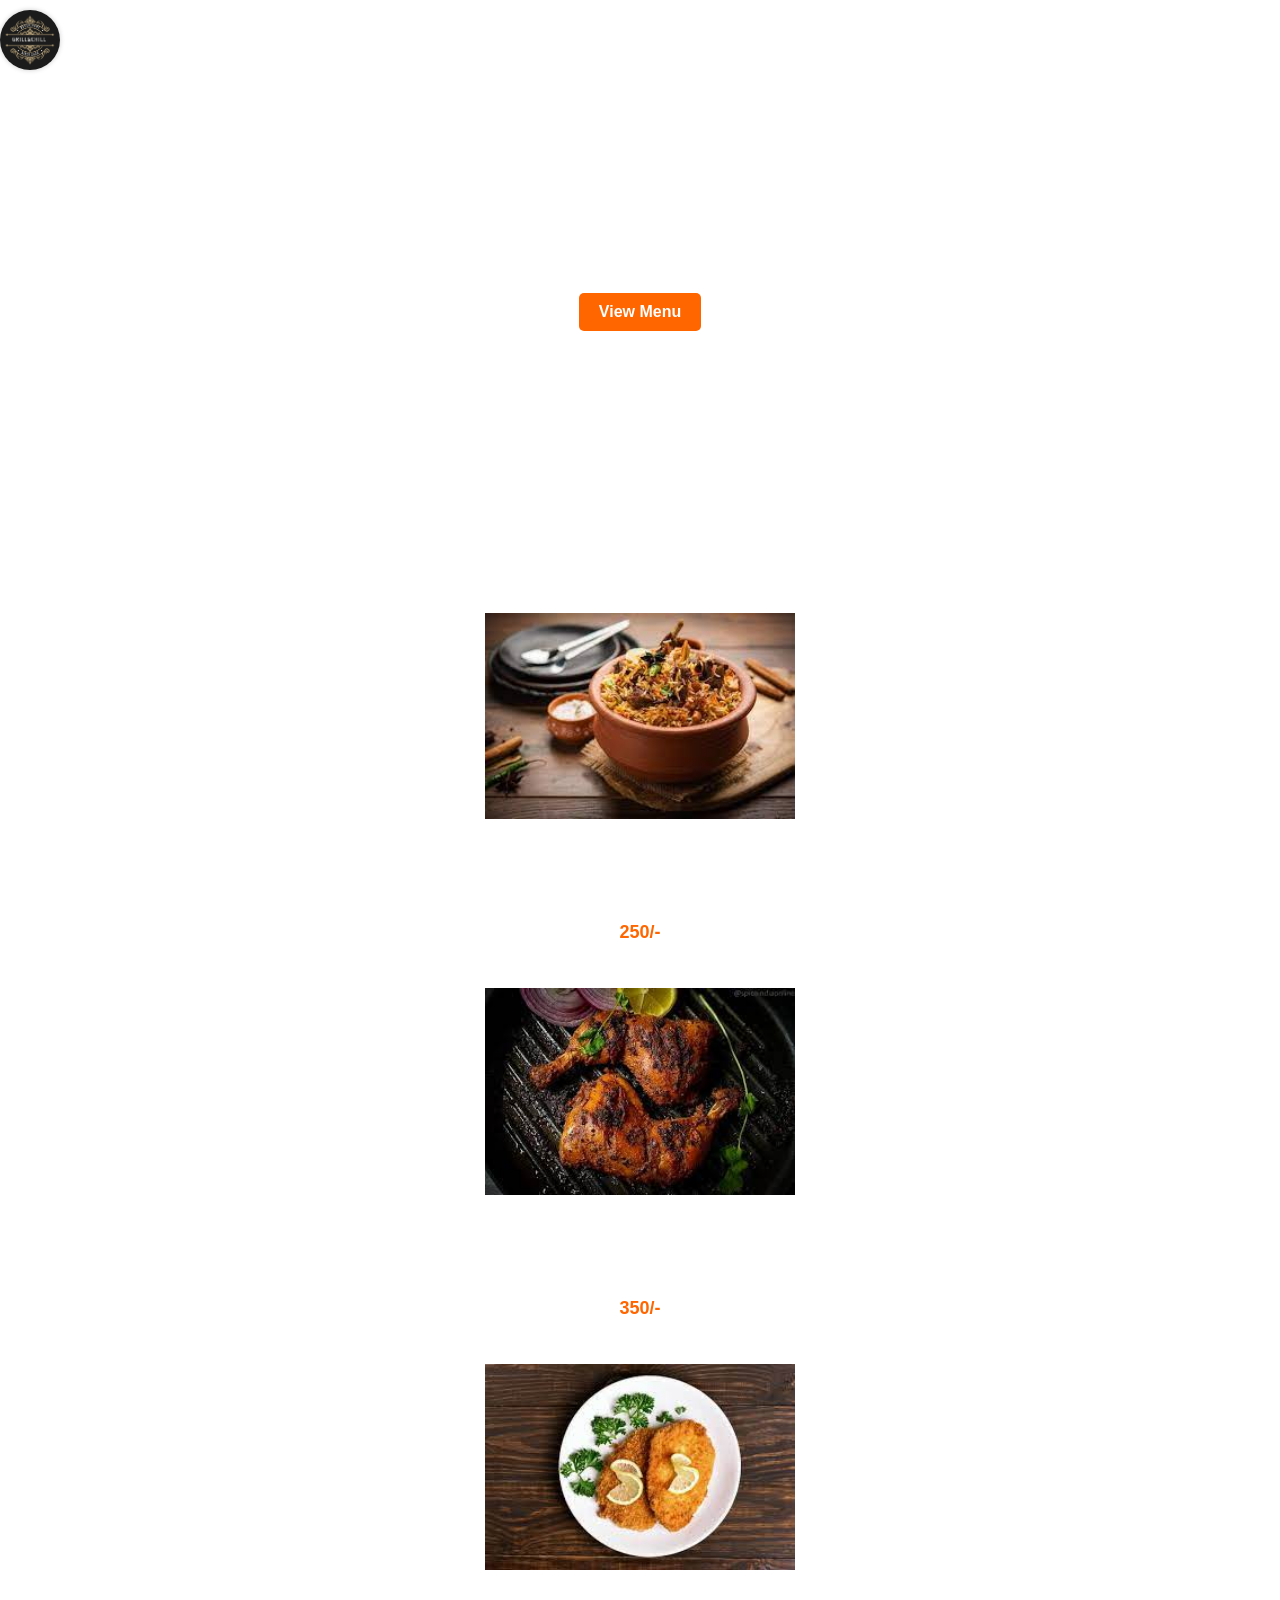
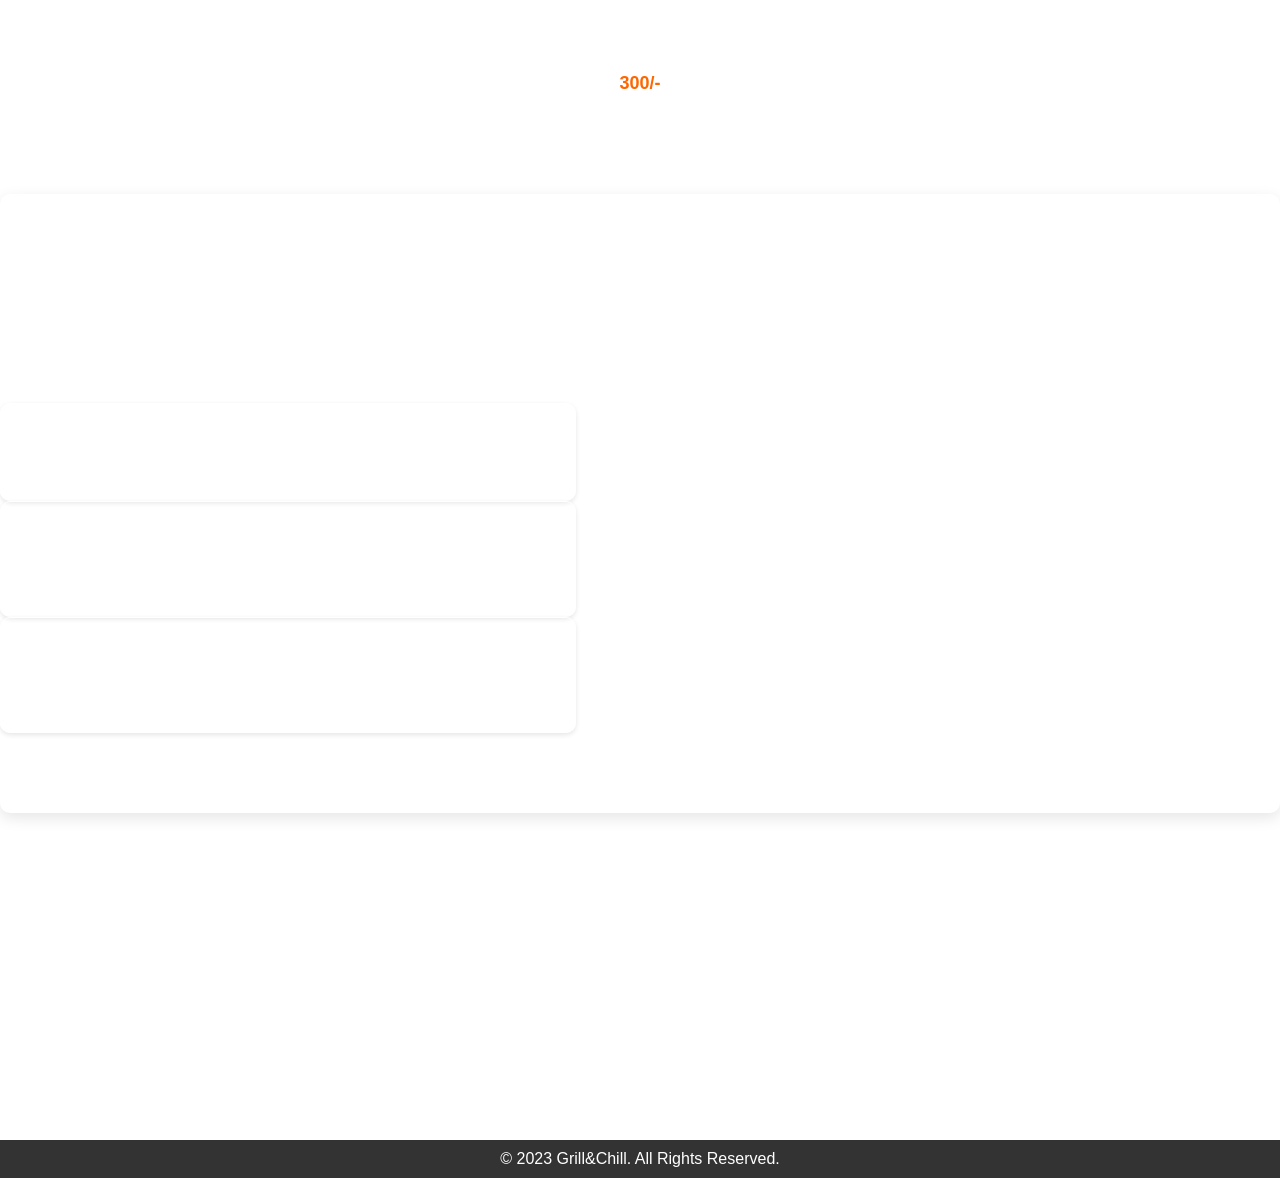
==== index.html @ bea9787e "Add files via upload" ====
<!DOCTYPE html>
<html lang="en">
<head>
    <meta charset="UTF-8">
    <meta name="viewport" content="width=device-width, initial-scale=1.0">
    <title>welcome Grill&Chill</title>
    <link rel="stylesheet" href="style.css">
  
</head>
<body>
    <header>
        <nav>
            <div class="container">
                
                <img src="logo.png" alt="Restaurant Logo"><h1>Grill&Chill</h1>
                <ul>
                    <li><a href="#home">Home</a></li>
                    <li><a href="signup.html">signup</a></li>
                    <li><a href="#about">About Us</a></li>
                    <li><a href="#contact">Contact</a></li>
                </ul>
            </div>
        </nav>
    </header>

    <section id="home" class="hero">
        <div class="headi">
            <h2>Welcome to Grill&Chill</h2>
            <p>Experience the finest culinary delights in town.</p>
            <a href="menu.html" class="cta-button">View Menu</a>
        </div>
    </section>

    <section id="menu" class="menu">
        <div class="container">
            <h2>Our Menu</h2>
            <div class="menu-items">
                <!-- Example menu items -->
                <div class="menu-item">
                    <img src="[data-uri]" alt="Dish 1">
                    <h3>Biriyani</h3>
                    <p><i>Biryani  is a mixed rice dish originating among the Muslims of South Asia. It is made with spices, vegetables, rice, and usually some type of meat (chicken, beef, goat, lamb, prawn, or fish). In some cases without any meat, and sometimes with eggs and potatoes.</i></p>
                    <span>250/-</span>
                </div>
                <div class="menu-item">
                    <img src="[data-uri]" alt="Dish 2">
                    <h3>Grilled Chicken</h3>
                    <p><i>Grilling chicken involves cooking the chicken on a rack over piping hot coals. This creates a lean, flavorful and sometimes slightly smoky tasting piece of poultry. This methods allows the fat to drip rather than pool under the meat.</i></p>
                    <span>350/-</span>
                </div>
                <div class="menu-item">
                    <img src="[data-uri]" alt="Dish 3">
                    <h3> Chicken Cotoletta</h3>
                    <p>in this Italian take on a chicken schnitzel, juicy pieces of crumbed chicken are fried in sunflower oil, which heats to a higher temperature, ensuring a golden brown crust with a hearty crunch. Laced with aromatic rosemary and punchy garlic, this cotoletta di pollo is sure to be a family favourite</p>
                    <span>300/-</span>
                </div>
            </div>
        </div>
    </section>

    <section id="about" class="about">
        <div class="container">
            <h2>About Us</h2>
            <p>Grill&Chill is dedicated to providing exquisite dining experiences to our customers. Lorem ipsum dolor sit amet, consectetur adipiscing elit.</p>
        </div>
        <div class="review">
            <p>"The food here is amazing! I keep coming back for more."</p>
            <p class="review-author">- John Doe</p>
        </div>
        <div class="review">
            <p>"A hidden gem! The service is outstanding, and the dishes are heavenly."</p>
            <p class="review-author">- Jane Smith</p>
        </div>
        <div class="review">
            <p>"I had a wonderful dining experience at Your Restaurant. The flavors were exceptional."</p>
            <p class="review-author">- David Johnson</p>
        </div>
    </section>

    <section id="contact" class="contact">
        <div class="container">
            <h2>Contact Us</h2>
            <p>If you have any questions or want to make a reservation, feel free to get in touch with us.</p>
            <a href="tel:+123456789">Call Us: +91 9851119999</a>
            <a href="mailto:info@grill&chill.com">Email Us: info@grill&chill.com</a>
        </div>
    </section>

    <footer>
        <div class="foot">
            <p>&copy; 2023 Grill&Chill. All Rights Reserved.</p>
        </div>
    </footer>
</body>
</html>
---- style.css ----
/* Reset some default styles */
* {
    margin: 0;
    padding: 0;
    box-sizing: border-box;
}

/* Set a background color for the entire page */
body {
    background-image:url(https://images.unsplash.com/photo-1517248135467-4c7edcad34c4?ixlib=rb-4.0.3&ixid=M3wxMjA3fDB8MHxzZWFyY2h8Mnx8cmVzdGF1cmFudHxlbnwwfHwwfHx8MA%3D%3D&w=1000&q=80);
    background-repeat: no-repeat;
    font-family: Arial, sans-serif;
    background-size: cover;
    font-size: 16px;
    margin: 0;
    padding: 0;
}
/* Style the logo */
header img {
    max-height: 60px; /* Adjust the height as needed */
    margin-right: 10px; /* Add margin for spacing */
    border-radius: 50%; /* Make the logo round (optional) */
    box-shadow: 0px 0px 5px rgba(0, 0, 0, 0.2); /* Add a subtle shadow (optional) */
}


header img:hover {
    transform: scale(1.1); /* Enlarge the logo on hover */
}


/* Style the header */
header {
   /* background-color: #333;*/
    color: #fff;
    padding: 10px 0;
}

header .container {
    display: flex;
    justify-content: space-between;
    align-items: center;
}

header h1 {
    font-size: 24px;
}

header ul {
    list-style: none;
}

header ul li {
    display: inline;
    margin-right: 20px;
}

header ul li a {
    text-decoration: none;
    color: #fff;
    font-weight: bold;
    transition: color 0.3s ease;
}

header ul li a:hover {
    color: #ff6600;
}

/* Style the hero section */
.hero {
    background-image: url('hero-image.jpg');
    background-size: cover;
    background-position: center;
    text-align: center;
    padding: 100px 0;
    color: #fff;
}

.hero h2 {
    font-size: 36px;
    margin-bottom: 20px;
}

.hero p {
    font-size: 18px;
    margin-bottom: 30px;
}

.cta-button {
    display: inline-block;
    background-color: #ff6600;
    color: #fff;
    padding: 10px 20px;
    text-decoration: none;
    font-weight: bold;
    border-radius: 5px;
    transition: background-color 0.3s ease;
}

.cta-button:hover {
    background-color: #ff9900;
}

/* Style the menu section */
.menu {
    /*background-color: #fff;*/
    padding: 80px 0;
}

.menu h2 {
    font-size: 32px;
    text-align: center;
    margin-bottom: 40px;
    color: white;
}

.menu-items {
    display: flex;
  flex-wrap: wrap;
  justify-content: center;
  align-items: center;
  width: 100%;
  height: auto;
  color: white;/*
    display: flex;
    justify-content: space-between;
    flex-wrap: wrap;
    color: white;*/
}

.menu-item {
    text-align: center;
    margin: 20px;
}

.menu-item img {
    width: 25%;
    height: auto;
    margin: 5px;/*
    max-width: 100%;
    border-radius: 5px;*/
}

.menu-item h3 {
    font-size: 24px;
    margin: 10px 0;
}

.menu-item p {
    font-size: 16px;
    margin: 10px 10px;
}

.menu-item span {
    display: block;
    font-size: 18px;
    font-weight: bold;
    color: #ff6600;
}

/* Style the about section */
.about {
    
    padding: 80px 0;
}

.about h2 {
    font-size: 32px;
    text-align: center;
    margin-bottom: 40px;
}

/* Style the contact section */
.contact {
    padding: 80px 0;
}

.contact h2 {
    font-size: 32px;
    text-align: center;
    margin-bottom: 40px;
    color: white;
}
.contact p{
    color: white;
}
.contact a {
    display: block;
    font-size: 18px;
    margin: 10px 0;
    text-decoration: none;
    color:white;
}

.contact a:hover {
    color: #ff6600;
}

/* Style the footer */
footer {
    background-color: #333;
    color: #fff;
    text-align: center;
    padding: 10px 0;
    display: flex;
    justify-content: center;
}

/* Make the page responsive */
@media (max-width: 768px) {
    header .container {
        flex-direction: column;
        text-align: center;
    }

    header ul {
        margin-top: 20px;
    }

    header ul li {
        margin-right: 0;
        margin-bottom: 10px;
    }

    .hero {
        padding: 60px 0;
    }

    .hero h2 {
        font-size: 28px;
    }

    .hero p {
        font-size: 16px;
    }

    .menu-items {
        flex-direction: column;
        align-items: center;
    }
    .food-collage img {
        width: 50%;
      }
    .menu-item {
        margin: 20px 0;
    }
}
@media (max-width: 480px) {
    .food-collage img {
      width: 100%;
    }
  }
/* Style the about section */
about {
  
    padding: 80px 0;
    text-align: center;  
}

.about h2 {
    font-size: 32px;
    margin-bottom: 40px;
}

.about p {
    font-size: 18px;
    margin: 0 auto; 
    max-width: 80%; 
}

@media (max-width: 768px) {
   
    .about {
        padding: 40px 0;
    }

    .about h2 {
        font-size: 28px;
    }

    .about p {
        font-size: 16px;
        line-height: 1.4;
    }
}
/* Style the about section */
.about {
   
    padding: 80px 0;
    text-align: center;
    border-radius: 10px;
    box-shadow: 0px 5px 15px rgba(0, 0, 0, 0.1);
}

.about h2 {
    font-size: 32px;
    margin-bottom: 20px;
    color:white;
}

.about p {
    font-size: 18px;
    margin-bottom: 30px;
    color: white;
}

/* Style the reviews container */
.reviews-container {
    display: flex;
    flex-wrap: wrap;
    justify-content: center;
    gap: 20px;
}

.review {
    border: 1px solid,white;
    border-radius: 10px;
    padding: 20px;
    text-align: left;
    box-shadow: 0px 2px 5px rgba(0, 0, 0, 0.1);
    width: 45%; /* Adjust the width as needed */
}

.review p {
    font-size: 16px;
    margin-bottom: 10px;
    color: white;
}

.review-author {
    font-size: 14px;
    color: #888;
}

/* Add a hover effect for reviews */
.review:hover {
    transform: translateY(-5px);
    transition: transform 0.3s ease;
}
.headi{
    color: white;
}
.foot{
    color: white;
    display: flex;
    justify-content: center;
}
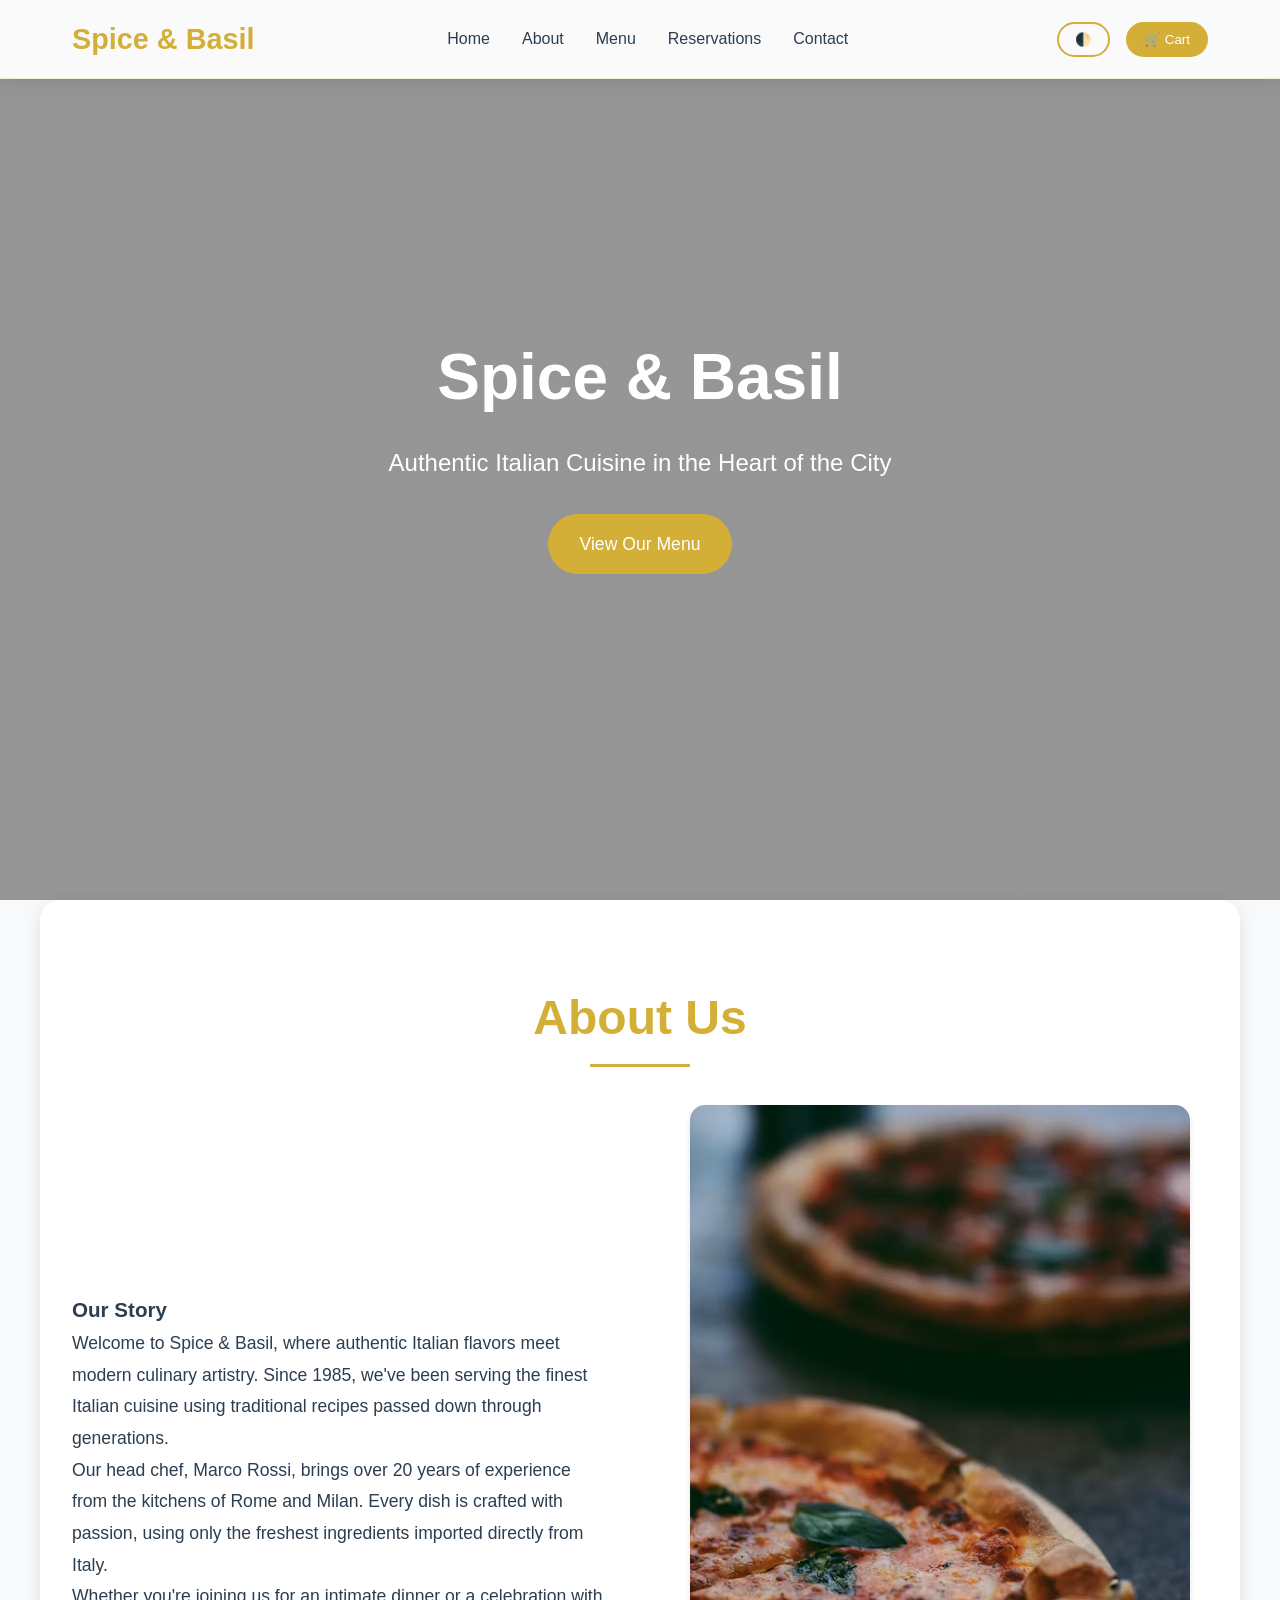
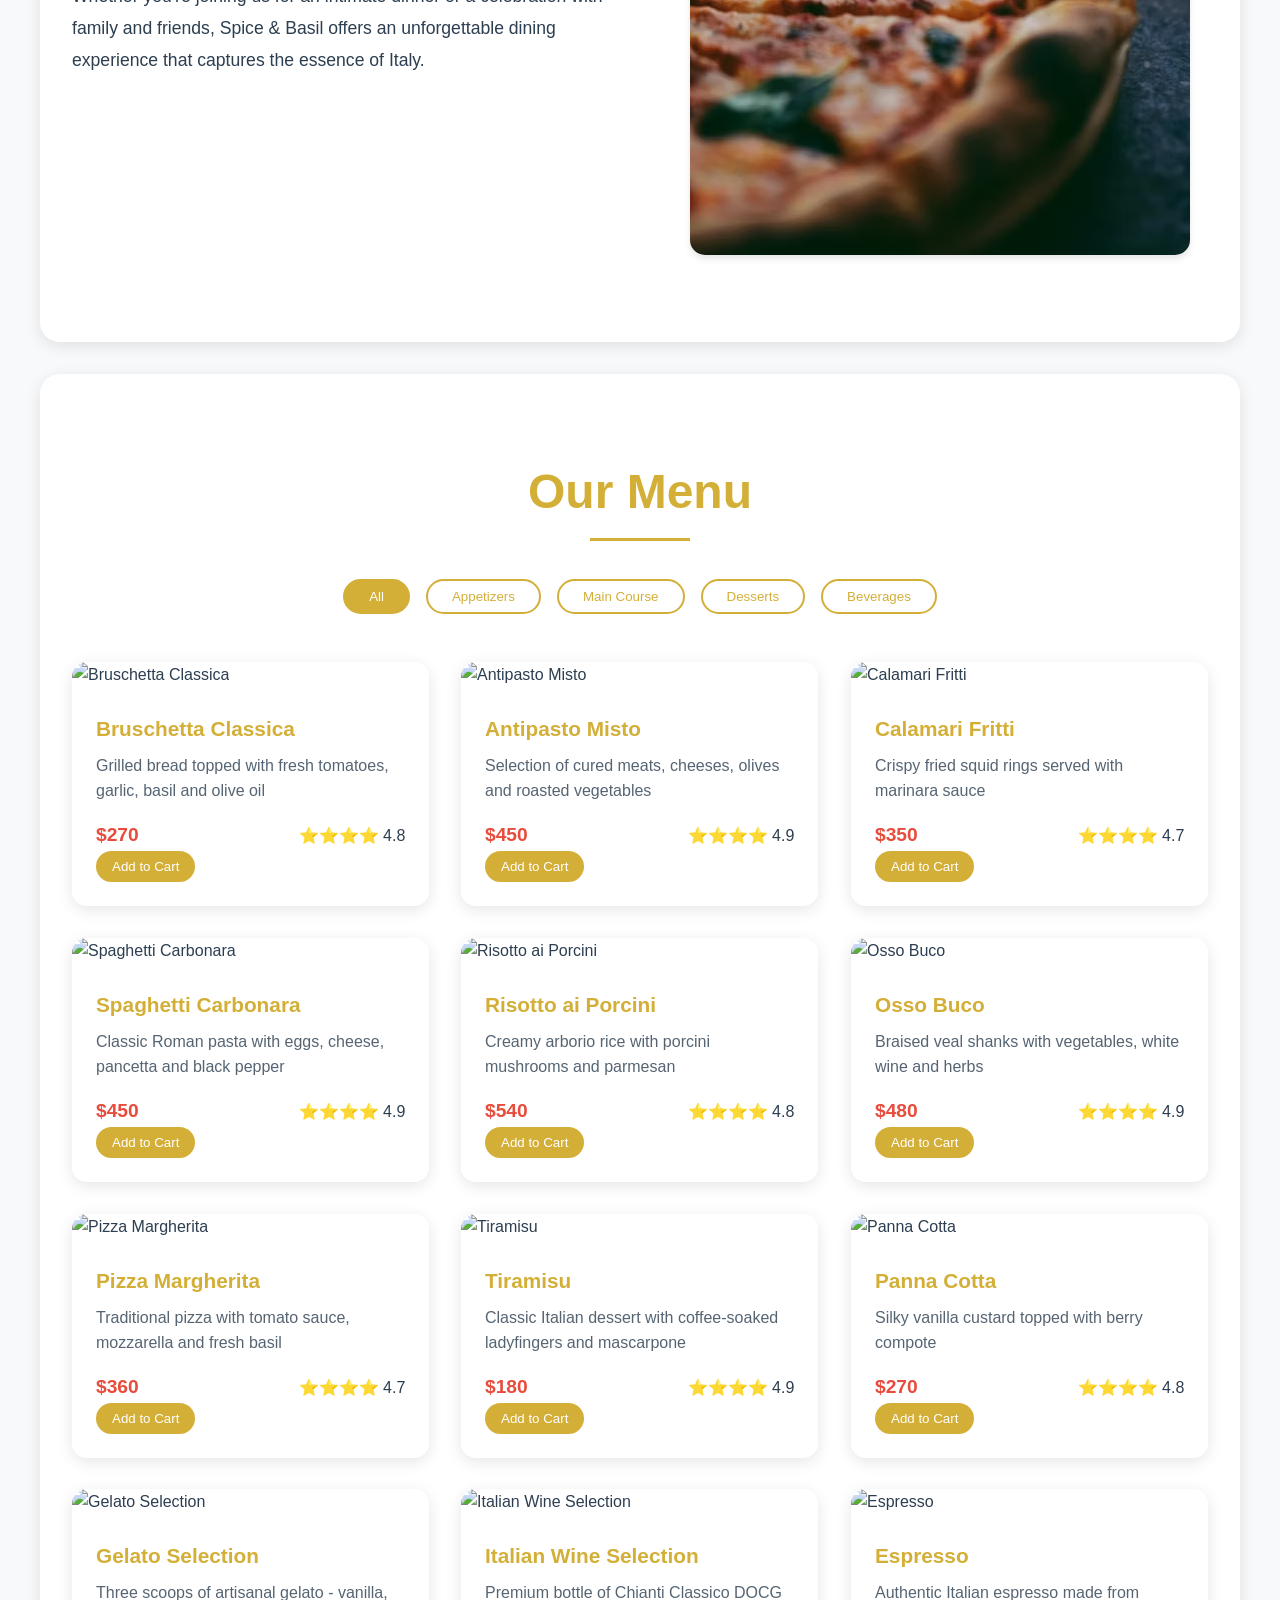
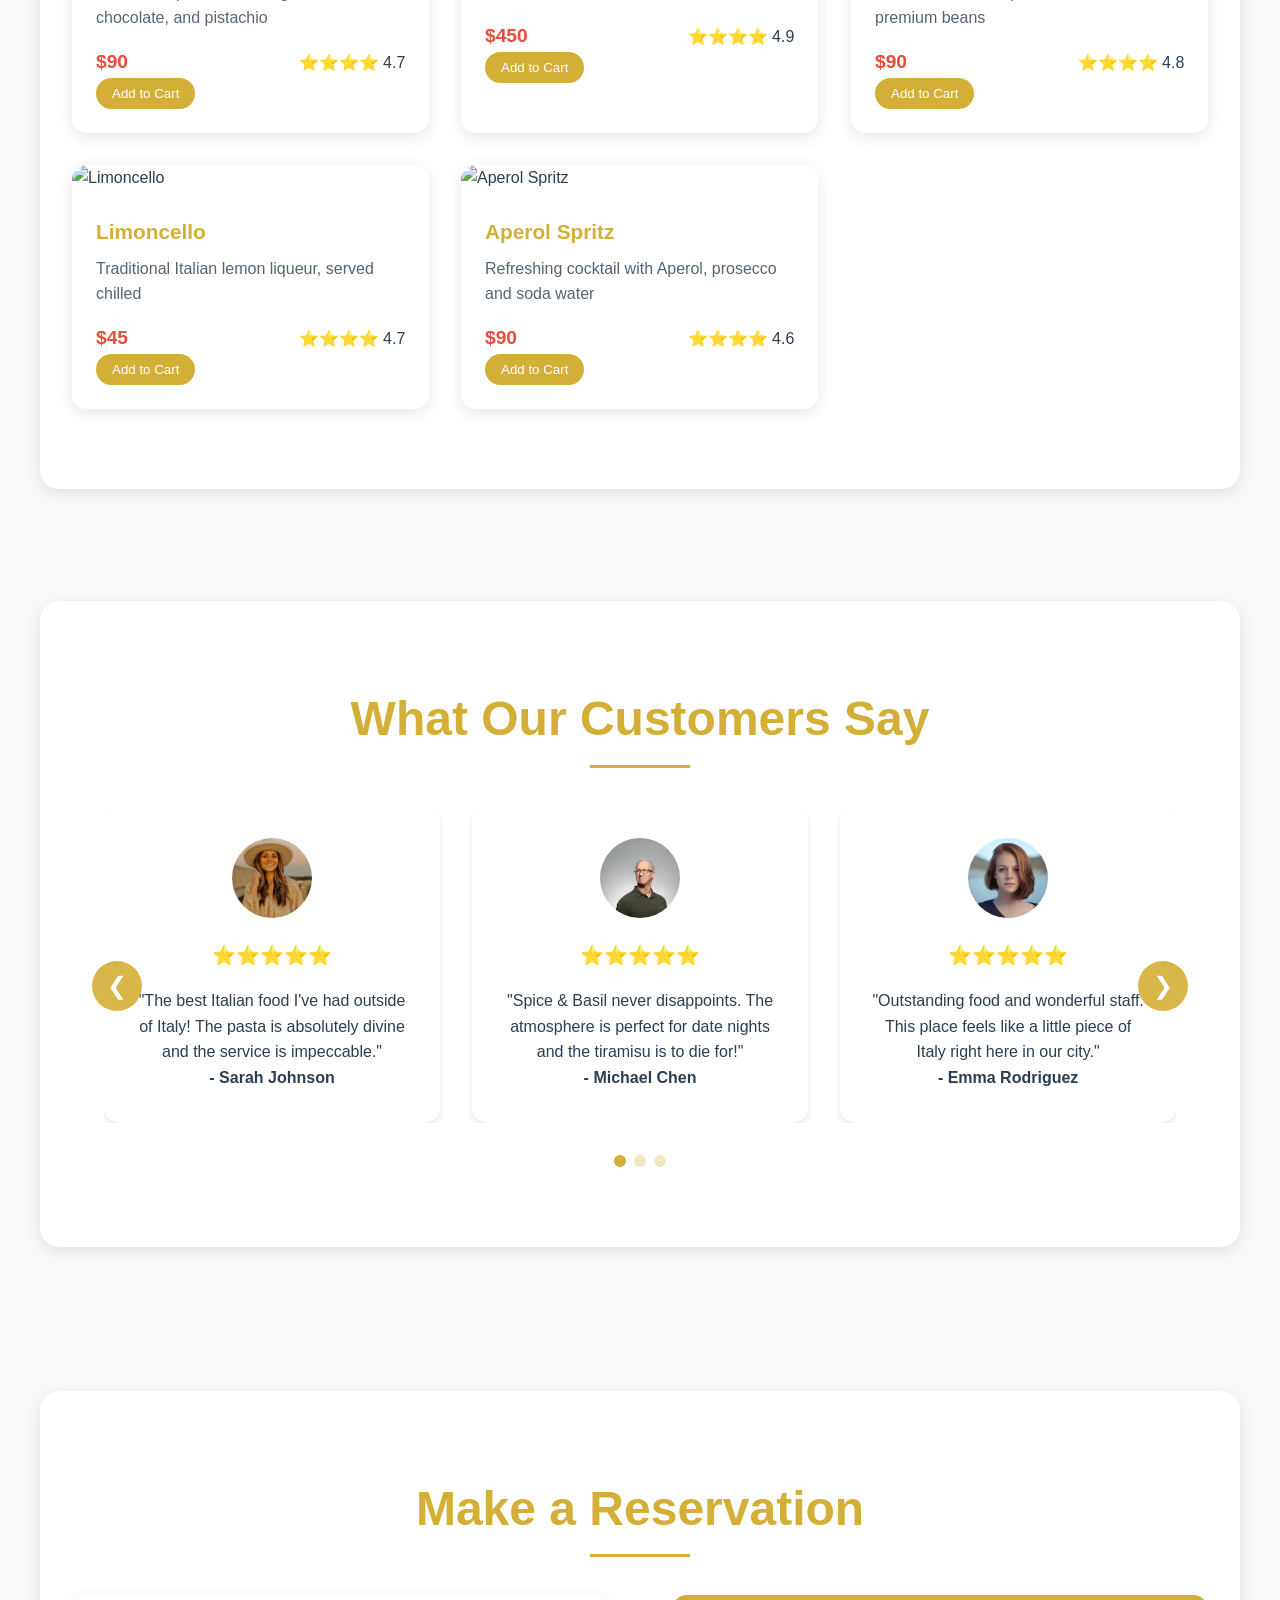
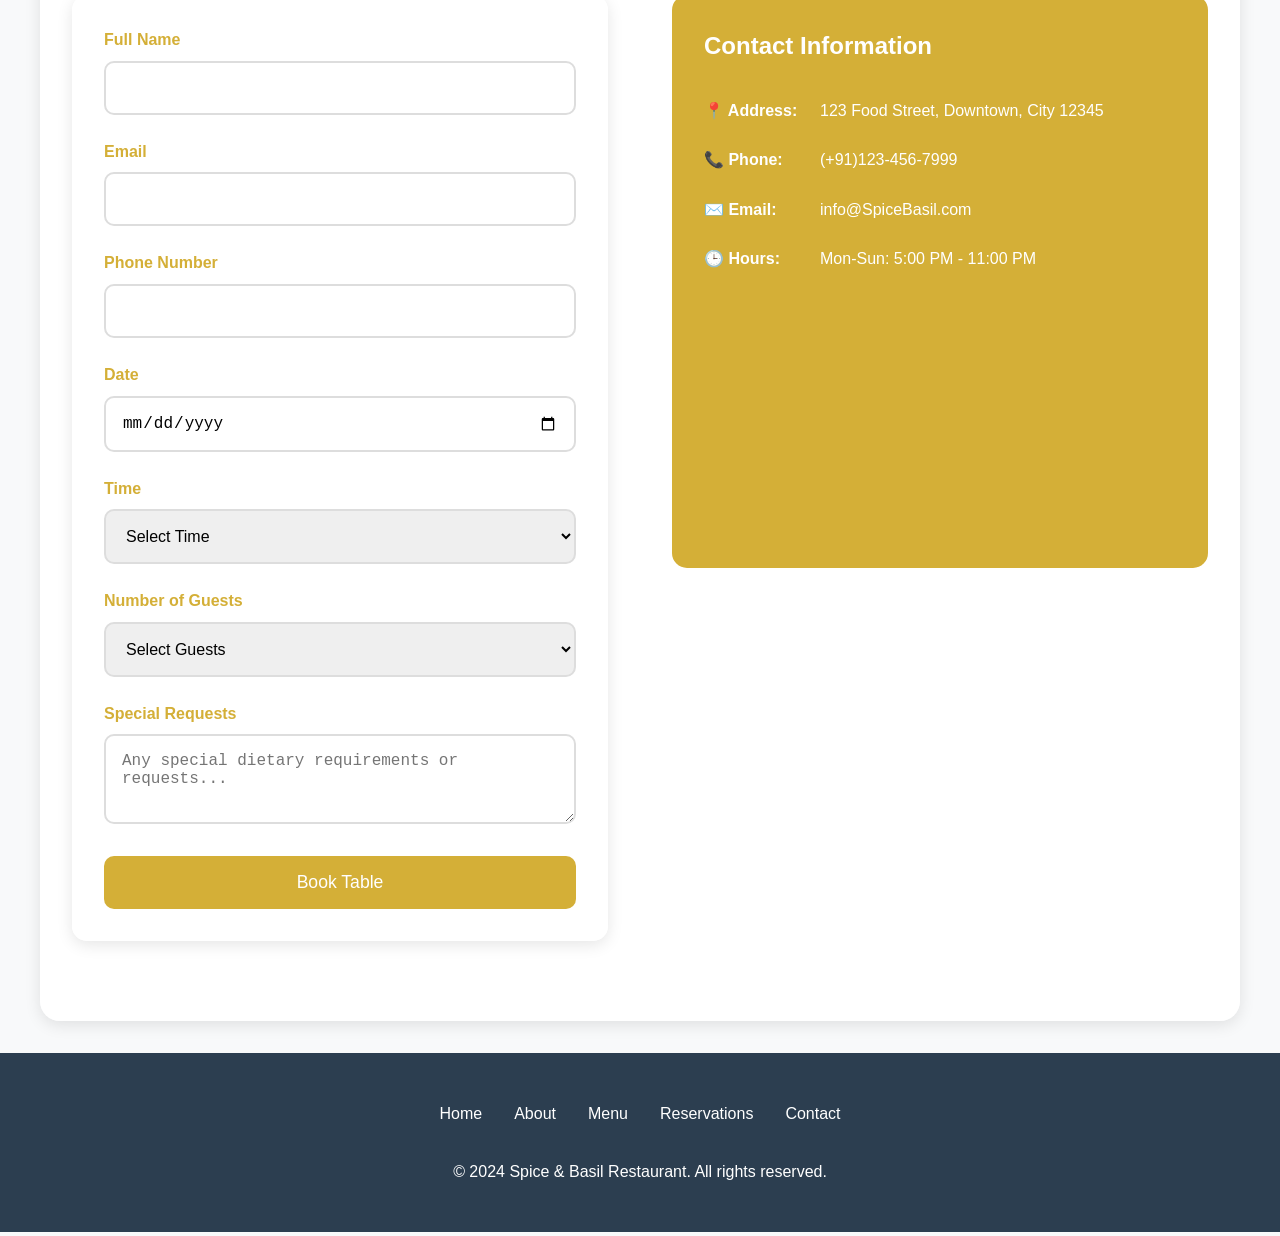
==== commit cbc4626e: "Initial commit" ====
--- a/index.html
+++ b/index.html
@@ -1,95 +1,255 @@
-<!DOCTYPE html>
-<html lang="en">
-<head>
-    <meta charset="UTF-8">
-    <meta name="viewport" content="width=device-width, initial-scale=1.0">
-    <title>welcome Grill&Chill</title>
-    <link rel="stylesheet" href="style.css">
-  
-</head>
-<body>
-    <header>
-        <nav>
-            <div class="container">
-                
-                <img src="logo.png" alt="Restaurant Logo"><h1>Grill&Chill</h1>
-                <ul>
-                    <li><a href="#home">Home</a></li>
-                    <li><a href="signup.html">signup</a></li>
-                    <li><a href="#about">About Us</a></li>
-                    <li><a href="#contact">Contact</a></li>
-                </ul>
-            </div>
-        </nav>
-    </header>
-
-    <section id="home" class="hero">
-        <div class="headi">
-            <h2>Welcome to Grill&Chill</h2>
-            <p>Experience the finest culinary delights in town.</p>
-            <a href="menu.html" class="cta-button">View Menu</a>
-        </div>
-    </section>
-
-    <section id="menu" class="menu">
-        <div class="container">
-            <h2>Our Menu</h2>
-            <div class="menu-items">
-                <!-- Example menu items -->
-                <div class="menu-item">
-                    <img src="[data-uri]" alt="Dish 1">
-                    <h3>Biriyani</h3>
-                    <p><i>Biryani  is a mixed rice dish originating among the Muslims of South Asia. It is made with spices, vegetables, rice, and usually some type of meat (chicken, beef, goat, lamb, prawn, or fish). In some cases without any meat, and sometimes with eggs and potatoes.</i></p>
-                    <span>250/-</span>
-                </div>
-                <div class="menu-item">
-                    <img src="[data-uri]" alt="Dish 2">
-                    <h3>Grilled Chicken</h3>
-                    <p><i>Grilling chicken involves cooking the chicken on a rack over piping hot coals. This creates a lean, flavorful and sometimes slightly smoky tasting piece of poultry. This methods allows the fat to drip rather than pool under the meat.</i></p>
-                    <span>350/-</span>
-                </div>
-                <div class="menu-item">
-                    <img src="[data-uri]" alt="Dish 3">
-                    <h3> Chicken Cotoletta</h3>
-                    <p>in this Italian take on a chicken schnitzel, juicy pieces of crumbed chicken are fried in sunflower oil, which heats to a higher temperature, ensuring a golden brown crust with a hearty crunch. Laced with aromatic rosemary and punchy garlic, this cotoletta di pollo is sure to be a family favourite</p>
-                    <span>300/-</span>
-                </div>
-            </div>
-        </div>
-    </section>
-
-    <section id="about" class="about">
-        <div class="container">
-            <h2>About Us</h2>
-            <p>Grill&Chill is dedicated to providing exquisite dining experiences to our customers. Lorem ipsum dolor sit amet, consectetur adipiscing elit.</p>
-        </div>
-        <div class="review">
-            <p>"The food here is amazing! I keep coming back for more."</p>
-            <p class="review-author">- John Doe</p>
-        </div>
-        <div class="review">
-            <p>"A hidden gem! The service is outstanding, and the dishes are heavenly."</p>
-            <p class="review-author">- Jane Smith</p>
-        </div>
-        <div class="review">
-            <p>"I had a wonderful dining experience at Your Restaurant. The flavors were exceptional."</p>
-            <p class="review-author">- David Johnson</p>
-        </div>
-    </section>
-
-    <section id="contact" class="contact">
-        <div class="container">
-            <h2>Contact Us</h2>
-            <p>If you have any questions or want to make a reservation, feel free to get in touch with us.</p>
-            <a href="tel:+123456789">Call Us: +91 9851119999</a>
-            <a href="mailto:info@grill&chill.com">Email Us: info@grill&chill.com</a>
-        </div>
-    </section>
-
-    <footer>
-        <div class="foot">
-            <p>&copy; 2023 Grill&Chill. All Rights Reserved.</p>
-        </div>
-    </footer>
-</body>
-</html>
+<!DOCTYPE html>
+<html lang="en">
+<head>
+    <meta charset="UTF-8">
+    <meta name="viewport" content="width=device-width, initial-scale=1.0">
+    <title>Spice & Basil - Fine Italian Dining</title>
+    <link rel="icon" type="image/png" href="images/favicon.ico">
+
+    <link rel="stylesheet" href="css/styles.css">
+</head>
+<body>
+    <!-- Navigation -->
+    <nav class="navbar">
+        <div class="nav-container">
+            <div class="logo">Spice & Basil</div>
+            <ul class="nav-links">
+                <li><a href="#home">Home</a></li>
+                <li><a href="#about">About</a></li>
+                <li><a href="#menu">Menu</a></li>
+                <li><a href="#reservations">Reservations</a></li>
+                <li><a href="#contact">Contact</a></li>
+            </ul>
+            <div style="display: flex; align-items: center;">
+                <button class="theme-toggle" onclick="toggleTheme()">🌓</button>
+                <button class="cart-icon" onclick="toggleCart()">
+                    🛒 Cart
+                    <span class="cart-count">0</span>
+                </button>
+            </div>
+            <div class="nav-toggle" onclick="toggleNav()">
+                <span></span>
+                <span></span>
+                <span></span>
+            </div>
+        </div>
+    </nav>
+
+    <!-- Cart Sidebar -->
+    <div class="cart-overlay" onclick="toggleCart()"></div>
+    <div class="cart-sidebar">
+        <div class="cart-header">
+            <h2>Your Order</h2>
+            <button class="close-cart" onclick="toggleCart()">×</button>
+        </div>
+        <div class="cart-items"></div>
+        <div class="cart-total">
+            <h3>Total: $<span id="cart-total">0.00</span></h3>
+            <button class="checkout-btn" onclick="checkout()">Place Order</button>
+        </div>
+    </div>
+
+    <!-- Hero Section -->
+    <section id="home" class="hero">
+        <div class="hero-content">
+            <h1>Spice & Basil</h1>
+            <p>Authentic Italian Cuisine in the Heart of the City</p>
+            <a href="#menu" class="cta-button">View Our Menu</a>
+        </div>
+    </section>
+
+    <!-- About Section -->
+    <section id="about" class="section">
+        <h2 class="section-title">About Us</h2>
+        <div class="about-content">
+            <div class="about-text">
+                <h3>Our Story</h3>
+                <p>Welcome to Spice & Basil, where authentic Italian flavors meet modern culinary artistry. Since 1985, we've been serving the finest Italian cuisine using traditional recipes passed down through generations.</p>
+                <p>Our head chef, Marco Rossi, brings over 20 years of experience from the kitchens of Rome and Milan. Every dish is crafted with passion, using only the freshest ingredients imported directly from Italy.</p>
+                <p>Whether you're joining us for an intimate dinner or a celebration with family and friends, Spice & Basil offers an unforgettable dining experience that captures the essence of Italy.</p>
+            </div>
+            <div class="about-image">
+                <img src="images/banner.jpg" alt="Chef Marco Rossi" loading="lazy">
+            </div>
+        </div>
+    </section>
+
+    <!-- Menu Section -->
+    <section id="menu" class="section">
+        <h2 class="section-title">Our Menu</h2>
+        <div class="menu-filters">
+            <button class="filter-btn active" onclick="filterMenu('all')">All</button>
+            <button class="filter-btn" onclick="filterMenu('appetizers')">Appetizers</button>
+            <button class="filter-btn" onclick="filterMenu('main-course')">Main Course</button>
+            <button class="filter-btn" onclick="filterMenu('desserts')">Desserts</button>
+            <button class="filter-btn" onclick="filterMenu('beverages')">Beverages</button>
+        </div>
+        <div class="menu-grid" id="menu-grid"></div>
+    </section>
+
+    <!-- Testimonials Carousel -->
+    <section class="testimonials">
+        <div class="section">
+            <h2 class="section-title">What Our Customers Say</h2>
+            <div class="testimonials-container">
+                <div class="testimonials-wrapper">
+                    <div class="testimonials-grid" id="testimonials-grid">
+                        <div class="testimonial">
+                            <img src="images/testimonials/Sarah_Johnson.jpg" alt="Sarah Johnson" loading="lazy">
+                            <div class="stars">⭐⭐⭐⭐⭐</div>
+                            <p>"The best Italian food I've had outside of Italy! The pasta is absolutely divine and the service is impeccable."</p>
+                            <strong>- Sarah Johnson</strong>
+                        </div>
+                        <div class="testimonial">
+                            <img src="images/testimonials/Michael_Chen.jpg" alt="Michael Chen" loading="lazy">
+                            <div class="stars">⭐⭐⭐⭐⭐</div>
+                            <p>"Spice & Basil never disappoints. The atmosphere is perfect for date nights and the tiramisu is to die for!"</p>
+                            <strong>- Michael Chen</strong>
+                        </div>
+                        <div class="testimonial">
+                            <img src="images/testimonials/Emma_Rodriguez.jpg" alt="Emma Rodriguez" loading="lazy">
+                            <div class="stars">⭐⭐⭐⭐⭐</div>
+                            <p>"Outstanding food and wonderful staff. This place feels like a little piece of Italy right here in our city."</p>
+                            <strong>- Emma Rodriguez</strong>
+                        </div>
+                        <div class="testimonial">
+                            <img src="images/testimonials/David_Wilson.jpg" alt="David Wilson" loading="lazy">
+                            <div class="stars">⭐⭐⭐⭐⭐</div>
+                            <p>"Amazing authentic Italian cuisine! The risotto is creamy perfection and the wine selection is excellent."</p>
+                            <strong>- David Wilson</strong>
+                        </div>
+                        <div class="testimonial">
+                            <img src="images/testimonials/Lisa_Brown.jpg" alt="Lisa Brown" loading="lazy">
+                            <div class="stars">⭐⭐⭐⭐⭐</div>
+                            <p>"Romantic ambiance and incredible food. Perfect for special occasions. The osso buco was phenomenal!"</p>
+                            <strong>- Lisa Brown</strong>
+                        </div>
+                        <div class="testimonial">
+    <img src="images/testimonials/Sophia_Rao.jpg" alt="Sophia Rao" loading="lazy">
+    <div class="stars">⭐⭐⭐⭐⭐</div>
+    <p>"Authentic Italian flavors with an Indian twist! The pasta and pizza combo is heavenly."</p>
+    <strong>- Sophia Rao</strong>
+</div>
+<div class="testimonial">
+    <img src="images/testimonials/Rajesh_Kumar.jpg" alt="Rajesh Kumar" loading="lazy">
+    <div class="stars">⭐⭐⭐⭐⭐</div>
+    <p>"Excellent service and cozy interiors. A perfect spot for family dinners!"</p>
+    <strong>- Rajesh Kumar</strong>
+</div>
+<div class="testimonial">
+    <img src="images/testimonials/Ananya_Singh.jpg" alt="Ananya Singh" loading="lazy">
+    <div class="stars">⭐⭐⭐⭐⭐</div>
+    <p>"The lasagna is out of this world! Will definitely come back for more."</p>
+    <strong>- Ananya Singh</strong>
+</div>
+<div class="testimonial">
+    <img src="images/testimonials/Arjun_Patel.jpg" alt="Arjun Patel" loading="lazy">
+    <div class="stars">⭐⭐⭐⭐⭐</div>
+    <p>"Loved the cozy ambiance and the fusion menu. Highly recommend the tiramisu and espresso."</p>
+    <strong>- Arjun Patel</strong>
+</div>
+                    </div>
+                </div>
+                
+                <!-- Navigation Arrows -->
+                <button class="carousel-nav prev" onclick="moveTestimonials(-1)">❮</button>
+                <button class="carousel-nav next" onclick="moveTestimonials(1)">❯</button>
+                
+                <!-- Dots Navigation -->
+                <div class="carousel-dots" id="carousel-dots"></div>
+            </div>
+        </div>
+    </section>
+
+    <!-- Reservations Section -->
+    <section id="reservations" class="section">
+        <h2 class="section-title">Make a Reservation</h2>
+        <div class="reservation-content">
+            <form class="reservation-form" onsubmit="submitReservation(event)">
+                <div class="form-group">
+                    <label for="name">Full Name</label>
+                    <input type="text" id="name" name="name" required>
+                </div>
+                <div class="form-group">
+                    <label for="email">Email</label>
+                    <input type="email" id="email" name="email" required>
+                </div>
+                <div class="form-group">
+                    <label for="phone">Phone Number</label>
+                    <input type="tel" id="phone" name="phone" required>
+                </div>
+                <div class="form-group">
+                    <label for="date">Date</label>
+                    <input type="date" id="date" name="date" required>
+                </div>
+                <div class="form-group">
+                    <label for="time">Time</label>
+                    <select id="time" name="time" required>
+                        <option value="">Select Time</option>
+                        <option value="18:00">6:00 PM</option>
+                        <option value="18:30">6:30 PM</option>
+                        <option value="19:00">7:00 PM</option>
+                        <option value="19:30">7:30 PM</option>
+                        <option value="20:00">8:00 PM</option>
+                        <option value="20:30">8:30 PM</option>
+                        <option value="21:00">9:00 PM</option>
+                    </select>
+                </div>
+                <div class="form-group">
+                    <label for="guests">Number of Guests</label>
+                    <select id="guests" name="guests" required>
+                        <option value="">Select Guests</option>
+                        <option value="1">1 Guest</option>
+                        <option value="2">2 Guests</option>
+                        <option value="3">3 Guests</option>
+                        <option value="4">4 Guests</option>
+                        <option value="5">5 Guests</option>
+                        <option value="6">6 Guests</option>
+                        <option value="7">7+ Guests</option>
+                    </select>
+                </div>
+                <div class="form-group">
+                    <label for="message">Special Requests</label>
+                    <textarea id="message" name="message" rows="3" placeholder="Any special dietary requirements or requests..."></textarea>
+                </div>
+                <button type="submit" class="submit-btn">Book Table</button>
+            </form>
+            <div class="contact-info" id="contact">
+                <h3>Contact Information</h3>
+                <div class="contact-item">
+                    <strong>📍 Address:</strong>
+                    <span>123 Food Street, Downtown, City 12345</span>
+                </div>
+                <div class="contact-item">
+                    <strong>📞 Phone:</strong>
+                    <span>(+91)123-456-7999</span>
+                </div>
+                <div class="contact-item">
+                    <strong>✉️ Email:</strong>
+                    <span>info@SpiceBasil.com</span>
+                </div>
+                <div class="contact-item">
+                    <strong>🕒 Hours:</strong>
+                    <span>Mon-Sun: 5:00 PM - 11:00 PM</span>
+                </div>
+                <iframe class="map" src="https://www.google.com/maps/embed?pb=!1m18!1m12!1m3!1d15201.986313417854!2d83.28535085260604!3d17.721226278406146!2m3!1f0!2f0!3f0!3m2!1i1024!2i768!4f13.1!3m3!1m2!1s0x3a39430b59fdc655%3A0x656cb55e8c378403!2sVizag%20Food%20Street!5e0!3m2!1sen!2sus!4v1758911917995!5m2!1sen!2sus" width="600" height="450" style="border:0;" allowfullscreen="" loading="lazy" referrerpolicy="no-referrer-when-downgrade" frameborder="0" allowfullscreen loading="lazy"></iframe>
+            </div>
+        </div>
+    </section>
+
+    <!-- Footer -->
+    <footer class="footer">
+        <div class="footer-content">
+            <div class="footer-links">
+                <a href="#home">Home</a>
+                <a href="#about">About</a>
+                <a href="#menu">Menu</a>
+                <a href="#reservations">Reservations</a>
+                <a href="#contact">Contact</a>
+            </div>
+            <p>&copy; 2024 Spice & Basil Restaurant. All rights reserved.</p>
+        </div>
+    </footer>
+    <script src="script/script.js"></script>
+</body>
+</html>
--- a/css/styles.css
+++ b/css/styles.css
@@ -0,0 +1,818 @@
+* {
+    margin: 0;
+    padding: 0;
+    box-sizing: border-box;
+}
+
+:root {
+    --primary-color: #d4af37;
+    --secondary-color: #2c3e50;
+    --accent-color: #e74c3c;
+    --text-light: #ecf0f1;
+    --text-dark: #2c3e50;
+    --bg-light: #f8f9fa;
+    --bg-dark: #1a1a1a;
+    --shadow: 0 4px 6px rgba(0,0,0,0.1);
+    --transition: all 0.3s ease;
+}
+
+body {
+    font-family: 'Arial', sans-serif;
+    line-height: 1.6;
+    color: var(--text-dark);
+    background: var(--bg-light);
+    min-height: 100vh;
+    /* Removed complex background gradients and fixed background attachment */
+}
+
+body.dark-mode {
+    background: var(--bg-dark);
+    color: var(--text-light);
+}
+
+/* Navigation - optimized */
+.navbar {
+    position: fixed;
+    top: 0;
+    width: 100%;
+    background: rgba(255, 255, 255, 0.98);
+    /* Removed backdrop-filter which causes performance issues */
+    box-shadow: 0 2px 20px rgba(0,0,0,0.1);
+    z-index: 1000;
+    padding: 1rem 0;
+    transition: background-color 0.3s ease;
+    border-bottom: 1px solid rgba(212, 175, 55, 0.2);
+}
+
+.dark-mode .navbar {
+    background: rgba(26, 26, 26, 0.95);
+}
+
+.nav-container {
+    max-width: 1200px;
+    margin: 0 auto;
+    display: flex;
+    justify-content: space-between;
+    align-items: center;
+    padding: 0 2rem;
+}
+
+.logo {
+    font-size: 1.8rem;
+    font-weight: bold;
+    color: var(--primary-color);
+}
+
+.nav-links {
+    display: flex;
+    list-style: none;
+    gap: 2rem;
+}
+
+.nav-links a {
+    text-decoration: none;
+    color: inherit;
+    font-weight: 500;
+    transition: color 0.2s ease;
+    position: relative;
+}
+
+.nav-links a:hover {
+    color: var(--primary-color);
+}
+
+.nav-links a::after {
+    content: '';
+    position: absolute;
+    bottom: -5px;
+    left: 0;
+    width: 0;
+    height: 2px;
+    background: var(--primary-color);
+    transition: width 0.2s ease;
+}
+
+.nav-links a:hover::after {
+    width: 100%;
+}
+
+.nav-toggle {
+    display: none;
+    flex-direction: column;
+    cursor: pointer;
+}
+
+.nav-toggle span {
+    width: 25px;
+    height: 3px;
+    background: var(--text-dark);
+    margin: 3px 0;
+    transition: transform 0.2s ease;
+}
+
+.dark-mode .nav-toggle span {
+    background: var(--text-light);
+}
+
+.theme-toggle, .cart-icon {
+    border: 2px solid var(--primary-color);
+    color: var(--primary-color);
+    padding: 0.5rem 1rem;
+    border-radius: 25px;
+    cursor: pointer;
+    transition: all 0.2s ease;
+    margin-left: 1rem;
+    background: none;
+}
+
+.cart-icon {
+    background: var(--primary-color);
+    color: white;
+    position: relative;
+}
+
+.theme-toggle:hover, .cart-icon:hover {
+    transform: translateY(-1px);
+}
+
+.cart-count {
+    position: absolute;
+    top: -8px;
+    right: -8px;
+    background: var(--accent-color);
+    color: white;
+    border-radius: 50%;
+    width: 20px;
+    height: 20px;
+    font-size: 0.8rem;
+    display: flex;
+    align-items: center;
+    justify-content: center;
+}
+
+/* Hero Section - simplified */
+.hero {
+    height: 100vh;
+    background: linear-gradient(rgba(0,0,0,0.4), rgba(0,0,0,0.4)), url('https://images.unsplash.com/photo-1555396273-367ea4eb4db5?ixlib=rb-4.0.3&auto=format&fit=crop&w=800&q=60');
+    background-size: cover;
+    background-position: center;
+    display: flex;
+    align-items: center;
+    justify-content: center;
+    text-align: center;
+    color: white;
+}
+
+.hero-content h1 {
+    font-size: 4rem;
+    margin-bottom: 1rem;
+}
+
+.hero-content p {
+    font-size: 1.5rem;
+    margin-bottom: 2rem;
+}
+
+.cta-button {
+    background: var(--primary-color);
+    color: white;
+    padding: 1rem 2rem;
+    border: none;
+    border-radius: 50px;
+    font-size: 1.1rem;
+    cursor: pointer;
+    transition: transform 0.2s ease;
+    text-decoration: none;
+    display: inline-block;
+}
+
+.cta-button:hover {
+    transform: translateY(-2px);
+}
+
+/* Sections - simplified backgrounds */
+.section {
+    padding: 5rem 0;
+    max-width: 1200px;
+    margin: 0 auto;
+    padding-left: 2rem;
+    padding-right: 2rem;
+    background: rgba(255, 255, 255, 0.95);
+    border-radius: 20px;
+    margin-bottom: 2rem;
+    box-shadow: 0 4px 16px rgba(0,0,0,0.1);
+}
+
+.dark-mode .section {
+    background: rgba(42, 42, 42, 0.95);
+}
+
+.section-title {
+    text-align: center;
+    font-size: 3rem;
+    margin-bottom: 3rem;
+    color: var(--primary-color);
+    position: relative;
+}
+
+.section-title::after {
+    content: '';
+    position: absolute;
+    bottom: -10px;
+    left: 50%;
+    transform: translateX(-50%);
+    width: 100px;
+    height: 3px;
+    background: var(--primary-color);
+}
+
+/* About Section */
+.about-content {
+    display: grid;
+    grid-template-columns: 1fr 1fr;
+    gap: 4rem;
+    align-items: center;
+}
+
+.about-text {
+    font-size: 1.1rem;
+    line-height: 1.8;
+}
+
+.about-image {
+    text-align: center;
+}
+
+.about-image img {
+    max-width: 100%;
+    border-radius: 15px;
+    box-shadow: var(--shadow);
+    transition: transform 0.2s ease;
+}
+
+.about-image img:hover {
+    transform: scale(1.02);
+}
+
+/* Menu Section - optimized for performance */
+.menu-filters {
+    display: flex;
+    justify-content: center;
+    gap: 1rem;
+    margin-bottom: 3rem;
+    flex-wrap: wrap;
+}
+
+.filter-btn {
+    background: transparent;
+    border: 2px solid var(--primary-color);
+    color: var(--primary-color);
+    padding: 0.5rem 1.5rem;
+    border-radius: 25px;
+    cursor: pointer;
+    transition: all 0.2s ease;
+}
+
+.filter-btn.active,
+.filter-btn:hover {
+    background: var(--primary-color);
+    color: white;
+}
+
+.menu-grid {
+    display: grid;
+    grid-template-columns: repeat(auto-fit, minmax(300px, 1fr));
+    gap: 2rem;
+}
+
+.menu-item {
+    background: rgba(255, 255, 255, 0.98);
+    border-radius: 15px;
+    overflow: hidden;
+    box-shadow: 0 4px 16px rgba(0,0,0,0.1);
+    transition: transform 0.2s ease;
+    cursor: pointer;
+    will-change: transform;
+}
+
+.dark-mode .menu-item {
+    background: #2a2a2a;
+}
+
+.menu-item:hover {
+    transform: translateY(-3px);
+}
+
+.menu-item img {
+    width: 100%;
+    height: 200px;
+    object-fit: cover;
+    loading: lazy; /* Added lazy loading */
+}
+
+.menu-item-content {
+    padding: 1.5rem;
+}
+
+.menu-item h3 {
+    font-size: 1.3rem;
+    margin-bottom: 0.5rem;
+    color: var(--primary-color);
+}
+
+.menu-item p {
+    margin-bottom: 1rem;
+    opacity: 0.8;
+}
+
+.menu-item-footer {
+    display: flex;
+    justify-content: space-between;
+    align-items: center;
+}
+
+.price {
+    font-size: 1.2rem;
+    font-weight: bold;
+    color: var(--accent-color);
+}
+
+.add-to-cart {
+    background: var(--primary-color);
+    color: white;
+    border: none;
+    padding: 0.5rem 1rem;
+    border-radius: 25px;
+    cursor: pointer;
+    transition: transform 0.2s ease;
+}
+
+.add-to-cart:hover {
+    transform: scale(1.05);
+}
+
+.quantity-controls {
+    display: flex;
+    align-items: center;
+    gap: 0.5rem;
+    margin-top: 0.5rem;
+}
+
+.quantity-btn {
+    background: var(--secondary-color);
+    color: white;
+    border: none;
+    width: 30px;
+    height: 30px;
+    border-radius: 50%;
+    cursor: pointer;
+    display: flex;
+    align-items: center;
+    justify-content: center;
+}
+
+.quantity {
+    min-width: 30px;
+    text-align: center;
+    font-weight: bold;
+}
+
+/* Cart - optimized */
+.cart-overlay {
+    position: fixed;
+    top: 0;
+    left: 0;
+    width: 100%;
+    height: 100%;
+    background: rgba(0,0,0,0.8);
+    z-index: 2000;
+    opacity: 0;
+    visibility: hidden;
+    transition: all 0.2s ease;
+}
+
+.cart-overlay.active {
+    opacity: 1;
+    visibility: visible;
+}
+
+.cart-sidebar {
+    position: fixed;
+    top: 0;
+    right: -400px;
+    width: 400px;
+    height: 100%;
+    background: white;
+    z-index: 2001;
+    transition: right 0.2s ease;
+    overflow-y: auto;
+    padding: 2rem;
+}
+
+.dark-mode .cart-sidebar {
+    background: var(--bg-dark);
+}
+
+.cart-sidebar.active {
+    right: 0;
+}
+
+.cart-header {
+    display: flex;
+    justify-content: space-between;
+    align-items: center;
+    margin-bottom: 2rem;
+    padding-bottom: 1rem;
+    border-bottom: 2px solid var(--primary-color);
+}
+
+.close-cart {
+    background: none;
+    border: none;
+    font-size: 1.5rem;
+    cursor: pointer;
+    color: var(--accent-color);
+}
+
+.cart-item {
+    display: flex;
+    justify-content: space-between;
+    align-items: center;
+    padding: 1rem;
+    border-bottom: 1px solid #eee;
+}
+
+.cart-item-info h4 {
+    margin-bottom: 0.5rem;
+}
+
+.cart-total {
+    padding: 2rem 0;
+    border-top: 2px solid var(--primary-color);
+    margin-top: 2rem;
+}
+
+.checkout-btn {
+    width: 100%;
+    background: var(--primary-color);
+    color: white;
+    border: none;
+    padding: 1rem;
+    border-radius: 10px;
+    font-size: 1.1rem;
+    cursor: pointer;
+    transition: background-color 0.2s ease;
+}
+
+.checkout-btn:hover {
+    background: #b8941f;
+}
+
+/* Reservation Section */
+.reservation-content {
+    display: grid;
+    grid-template-columns: 1fr 1fr;
+    gap: 4rem;
+}
+
+.reservation-form {
+    background: rgba(255, 255, 255, 0.98);
+    padding: 2rem;
+    border-radius: 15px;
+    box-shadow: 0 4px 16px rgba(0,0,0,0.1);
+}
+
+.dark-mode .reservation-form {
+    background: #2a2a2a;
+}
+
+.form-group {
+    margin-bottom: 1.5rem;
+}
+
+.form-group label {
+    display: block;
+    margin-bottom: 0.5rem;
+    font-weight: bold;
+    color: var(--primary-color);
+}
+
+.form-group input,
+.form-group select,
+.form-group textarea {
+    width: 100%;
+    padding: 1rem;
+    border: 2px solid #ddd;
+    border-radius: 10px;
+    font-size: 1rem;
+    transition: border-color 0.2s ease;
+}
+
+.dark-mode .form-group input,
+.dark-mode .form-group select,
+.dark-mode .form-group textarea {
+    background: #1a1a1a;
+    border-color: #444;
+    color: var(--text-light);
+}
+
+.form-group input:focus,
+.form-group select:focus,
+.form-group textarea:focus {
+    outline: none;
+    border-color: var(--primary-color);
+}
+
+.submit-btn {
+    width: 100%;
+    background: var(--primary-color);
+    color: white;
+    border: none;
+    padding: 1rem;
+    border-radius: 10px;
+    font-size: 1.1rem;
+    cursor: pointer;
+    transition: all 0.2s ease;
+}
+
+.submit-btn:hover {
+    background: #b8941f;
+    transform: translateY(-1px);
+}
+
+.contact-info {
+    background: var(--primary-color);
+    color: white;
+    padding: 2rem;
+    border-radius: 15px;
+    height: fit-content;
+}
+
+.contact-info h3 {
+    margin-bottom: 2rem;
+    font-size: 1.5rem;
+}
+
+.contact-item {
+    display: flex;
+    align-items: center;
+    margin-bottom: 1.5rem;
+}
+
+.contact-item strong {
+    margin-right: 1rem;
+    min-width: 100px;
+}
+
+.map {
+    width: 100%;
+    height: 200px;
+    border-radius: 10px;
+    margin-top: 2rem;
+}
+
+/* Testimonials Carousel - Updated */
+.testimonials {
+    background: rgba(248, 249, 250, 0.8);
+    padding: 5rem 0;
+    margin: 2rem 0;
+    border-radius: 20px;
+    position: relative;
+    overflow: hidden;
+}
+
+.dark-mode .testimonials {
+    background: rgba(42, 42, 42, 0.8);
+}
+
+.testimonials-container {
+    max-width: 1200px;
+    margin: 0 auto;
+    padding: 0 2rem;
+    position: relative;
+}
+
+.testimonials-wrapper {
+    overflow: hidden;
+    position: relative;
+}
+
+.testimonials-grid {
+    display: flex;
+    transition: transform 0.5s ease;
+    gap: 2rem;
+}
+
+.testimonial {
+    background: white;
+    padding: 2rem;
+    border-radius: 15px;
+    box-shadow: 0 4px 6px rgba(0,0,0,0.1);
+    text-align: center;
+    min-width: 300px;
+    flex: 0 0 calc(33.333% - 1.33rem);
+}
+
+.dark-mode .testimonial {
+    background: #1a1a1a;
+}
+
+.testimonial img {
+    width: 80px;
+    height: 80px;
+    border-radius: 50%;
+    object-fit: cover;
+    margin-bottom: 1rem;
+}
+
+.stars {
+    color: var(--primary-color);
+    font-size: 1.2rem;
+    margin-bottom: 1rem;
+}
+
+/* Carousel Navigation */
+.carousel-nav {
+    position: absolute;
+    top: 50%;
+    transform: translateY(-50%);
+    background: rgba(212, 175, 55, 0.9);
+    color: white;
+    border: none;
+    width: 50px;
+    height: 50px;
+    border-radius: 50%;
+    cursor: pointer;
+    display: flex;
+    align-items: center;
+    justify-content: center;
+    font-size: 1.5rem;
+    transition: all 0.3s ease;
+    z-index: 10;
+}
+
+.carousel-nav:hover {
+    background: var(--primary-color);
+    transform: translateY(-50%) scale(1.1);
+}
+
+.carousel-nav.prev {
+    left: 20px;
+}
+
+.carousel-nav.next {
+    right: 20px;
+}
+
+/* Carousel Dots */
+.carousel-dots {
+    display: flex;
+    justify-content: center;
+    gap: 0.5rem;
+    margin-top: 2rem;
+}
+
+.dot {
+    width: 12px;
+    height: 12px;
+    border-radius: 50%;
+    background: rgba(212, 175, 55, 0.3);
+    cursor: pointer;
+    transition: background 0.3s ease;
+}
+
+.dot.active {
+    background: var(--primary-color);
+}
+
+/* Footer */
+.footer {
+    background: var(--secondary-color);
+    color: white;
+    text-align: center;
+    padding: 3rem 0;
+}
+
+.footer-content {
+    max-width: 1200px;
+    margin: 0 auto;
+    padding: 0 2rem;
+}
+
+.footer-links {
+    display: flex;
+    justify-content: center;
+    gap: 2rem;
+    margin-bottom: 2rem;
+    flex-wrap: wrap;
+}
+
+.footer-links a {
+    color: white;
+    text-decoration: none;
+    transition: color 0.2s ease;
+}
+
+.footer-links a:hover {
+    color: var(--primary-color);
+}
+
+/* Responsive Design */
+@media (max-width: 1024px) {
+    .testimonial {
+        flex: 0 0 calc(50% - 1rem);
+        min-width: 280px;
+    }
+}
+
+@media (max-width: 768px) {
+    .nav-links {
+        position: fixed;
+        top: 70px;
+        left: -100%;
+        width: 100%;
+        height: calc(100vh - 70px);
+        background: white;
+        flex-direction: column;
+        justify-content: center;
+        align-items: center;
+        transition: left 0.2s ease;
+    }
+
+    .dark-mode .nav-links {
+        background: var(--bg-dark);
+    }
+
+    .nav-links.active {
+        left: 0;
+    }
+
+    .nav-toggle {
+        display: flex;
+    }
+
+    .nav-toggle.active span:nth-child(1) {
+        transform: rotate(45deg) translate(5px, 5px);
+    }
+
+    .nav-toggle.active span:nth-child(2) {
+        opacity: 0;
+    }
+
+    .nav-toggle.active span:nth-child(3) {
+        transform: rotate(-45deg) translate(7px, -6px);
+    }
+
+    .hero-content h1 {
+        font-size: 2.5rem;
+    }
+
+    .hero-content p {
+        font-size: 1.2rem;
+    }
+
+    .section-title {
+        font-size: 2rem;
+    }
+
+    .about-content,
+    .reservation-content {
+        grid-template-columns: 1fr;
+        gap: 2rem;
+    }
+
+    .menu-filters {
+        justify-content: flex-start;
+        overflow-x: auto;
+        padding-bottom: 1rem;
+    }
+
+    .cart-sidebar {
+        width: 100%;
+        right: -100%;
+    }
+
+    .footer-links {
+        flex-direction: column;
+        gap: 1rem;
+    }
+
+    .testimonial {
+        flex: 0 0 calc(100% - 2rem);
+        min-width: 250px;
+    }
+    
+    .carousel-nav {
+        width: 40px;
+        height: 40px;
+        font-size: 1.2rem;
+    }
+    
+    .carousel-nav.prev {
+        left: 10px;
+    }
+    
+    .carousel-nav.next {
+        right: 10px;
+    }
+}
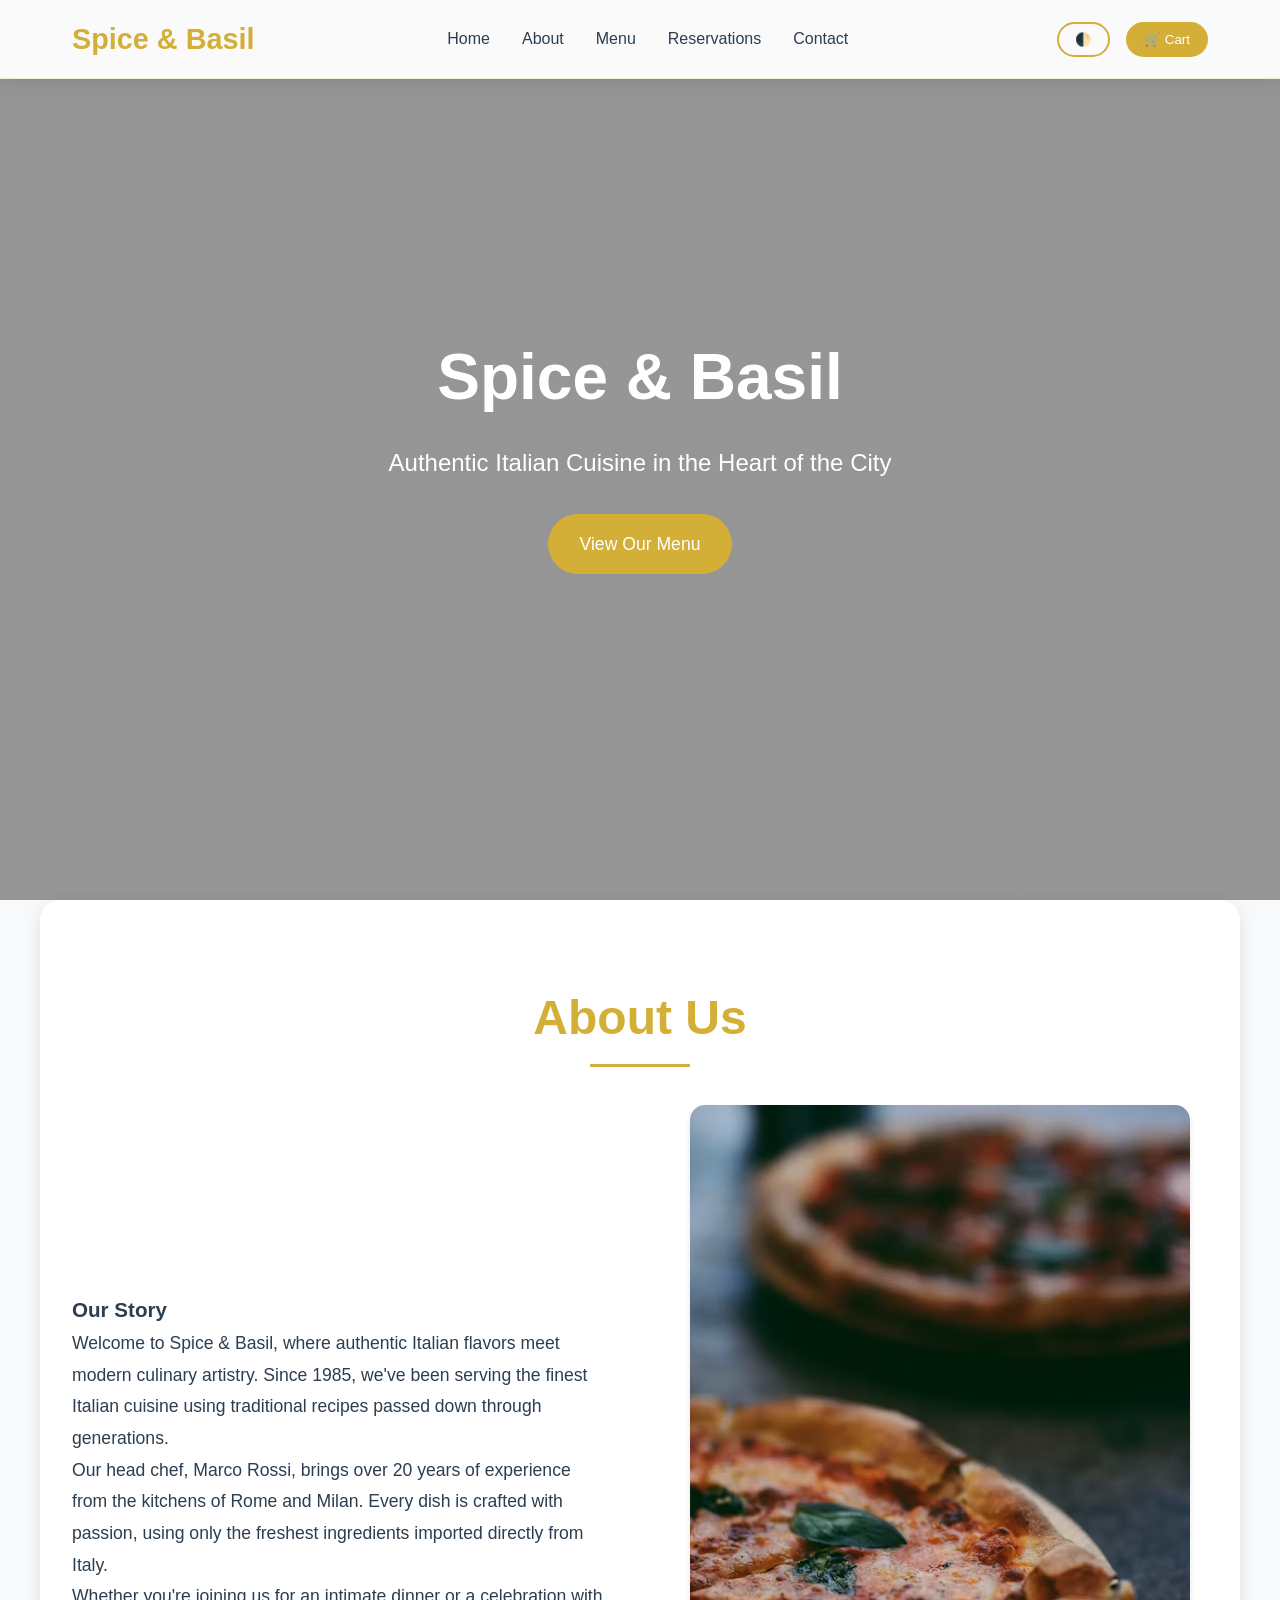
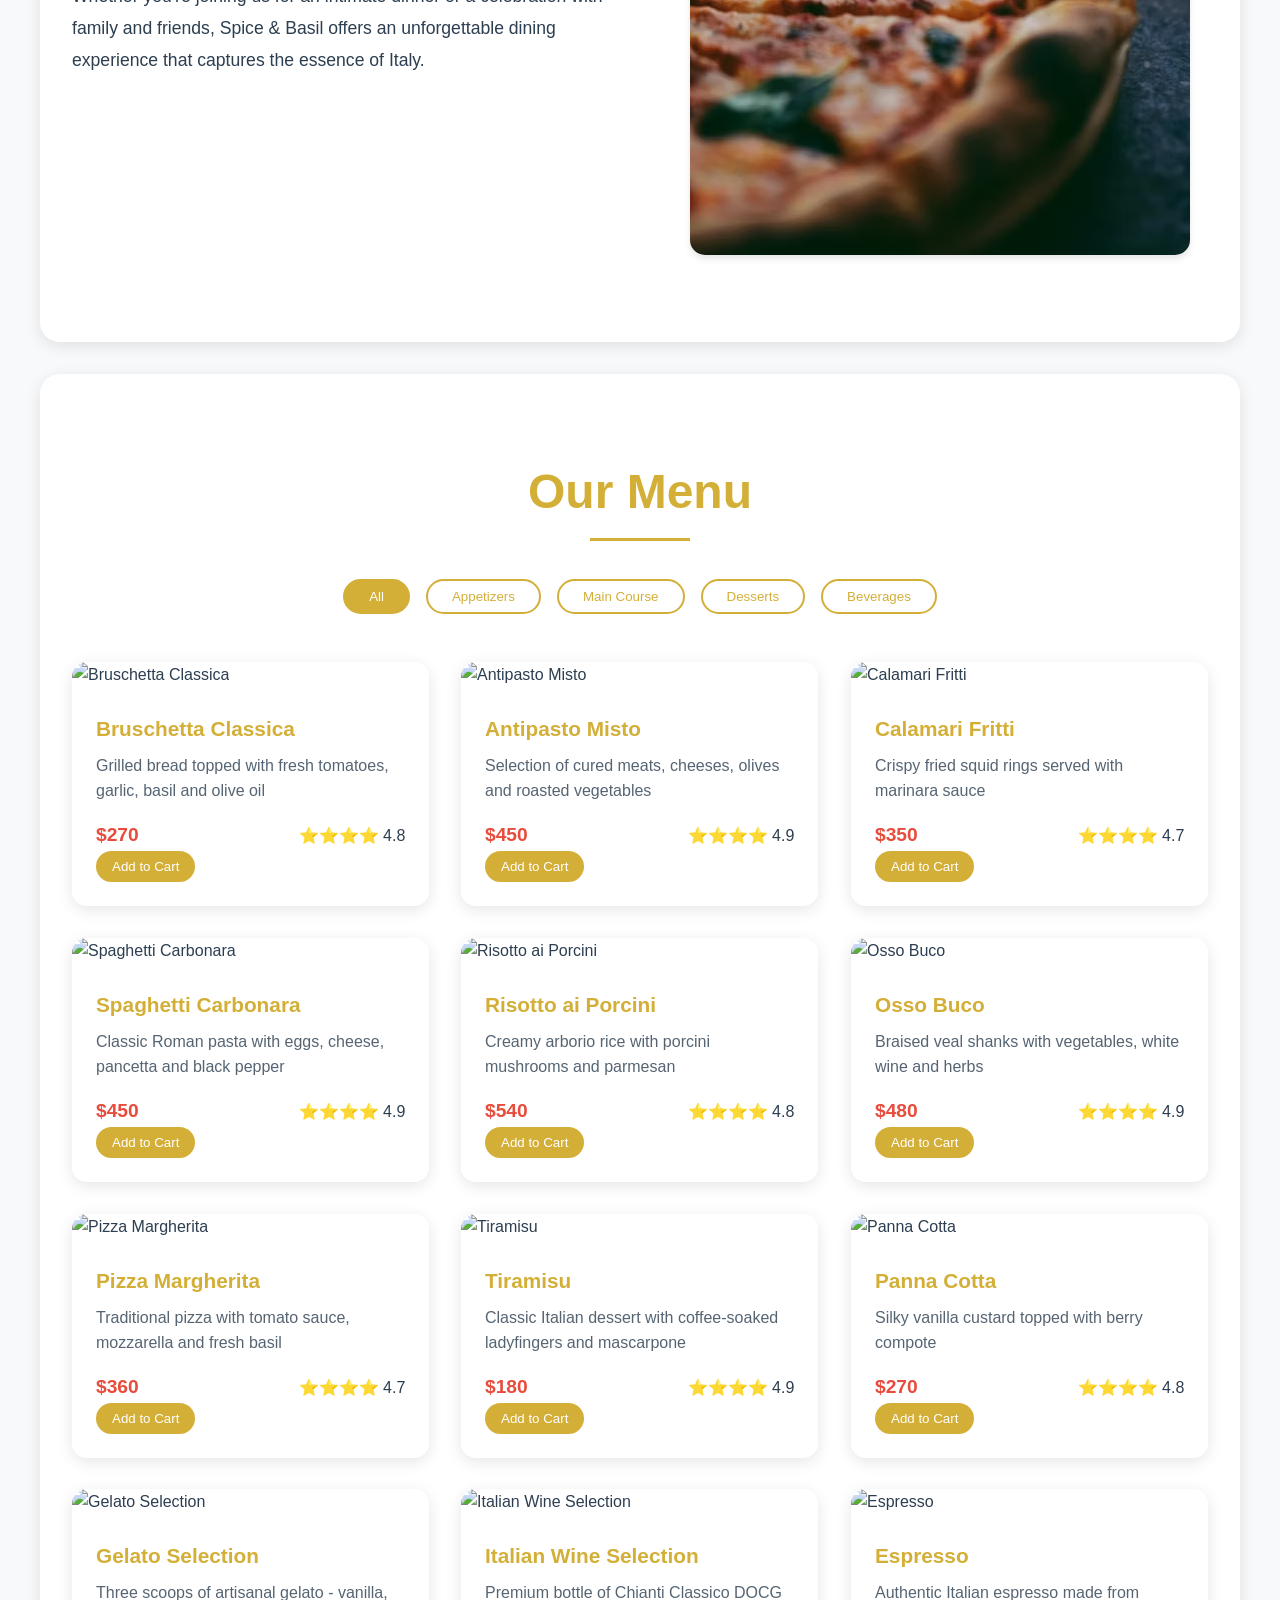
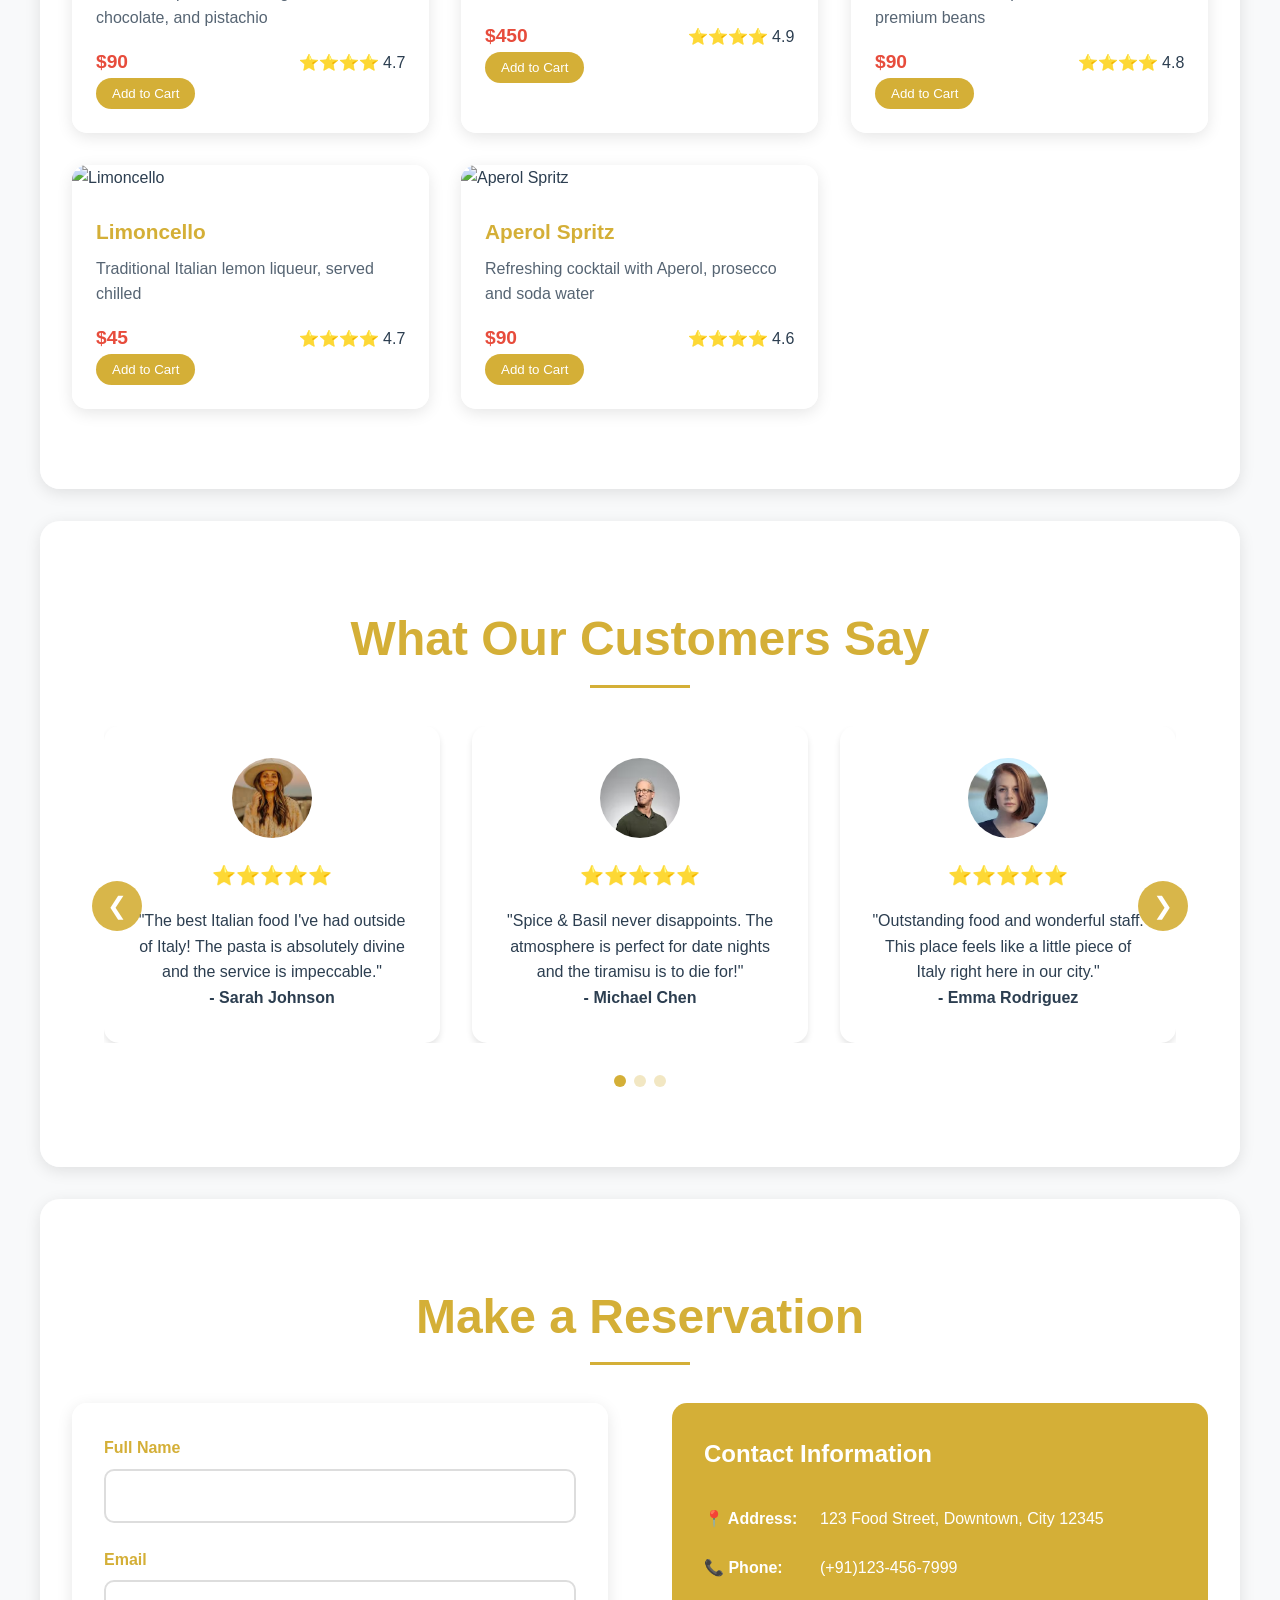
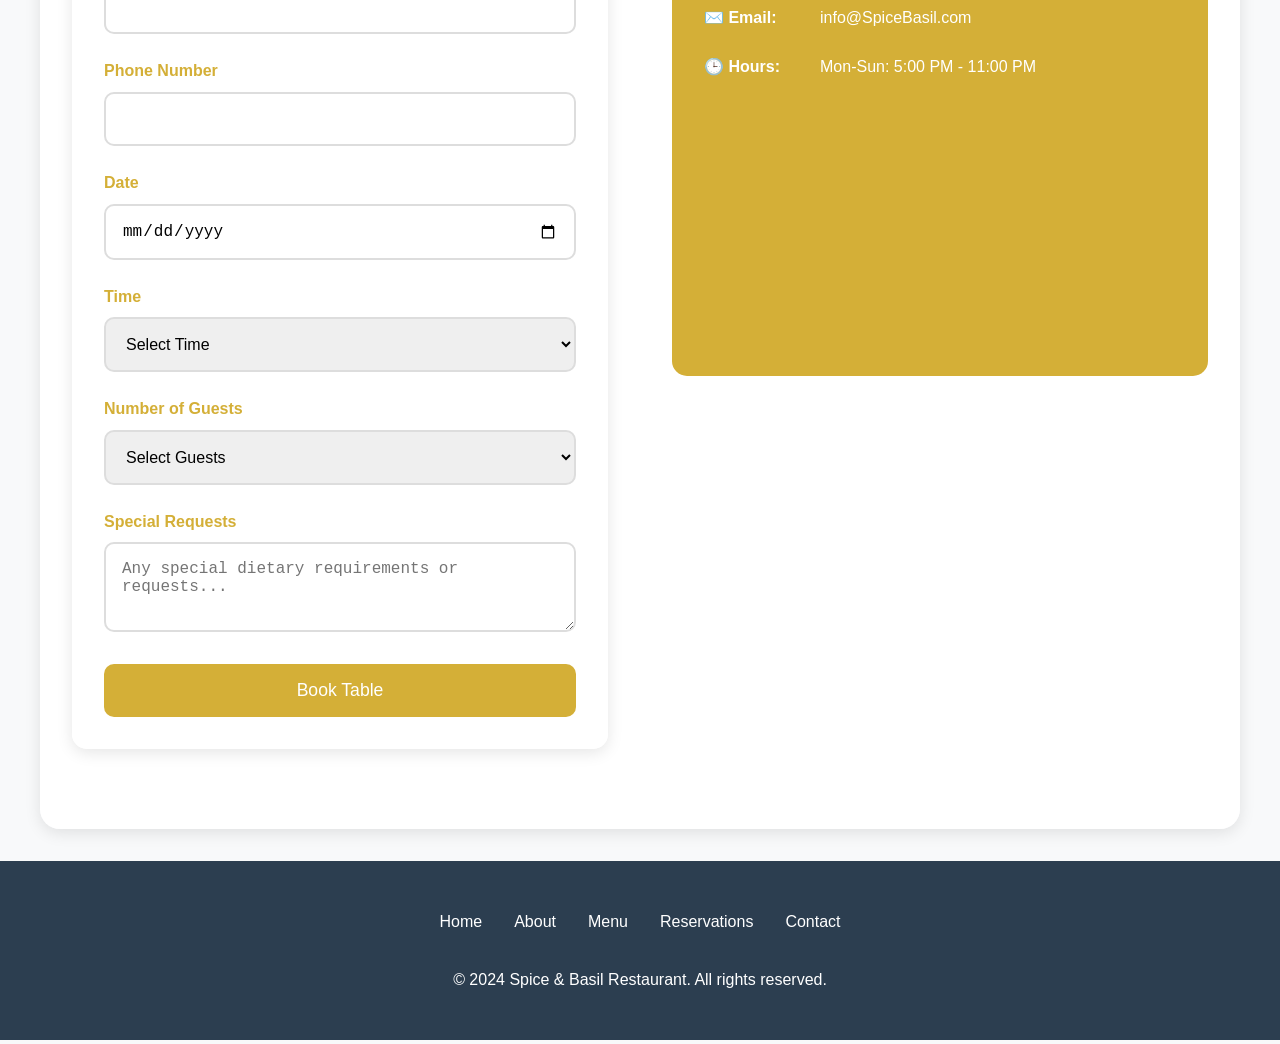
==== commit b9330204: "Initial commit" ====
--- a/index.html
+++ b/index.html
@@ -88,7 +88,6 @@
     </section>
 
     <!-- Testimonials Carousel -->
-    <section class="testimonials">
         <div class="section">
             <h2 class="section-title">What Our Customers Say</h2>
             <div class="testimonials-container">
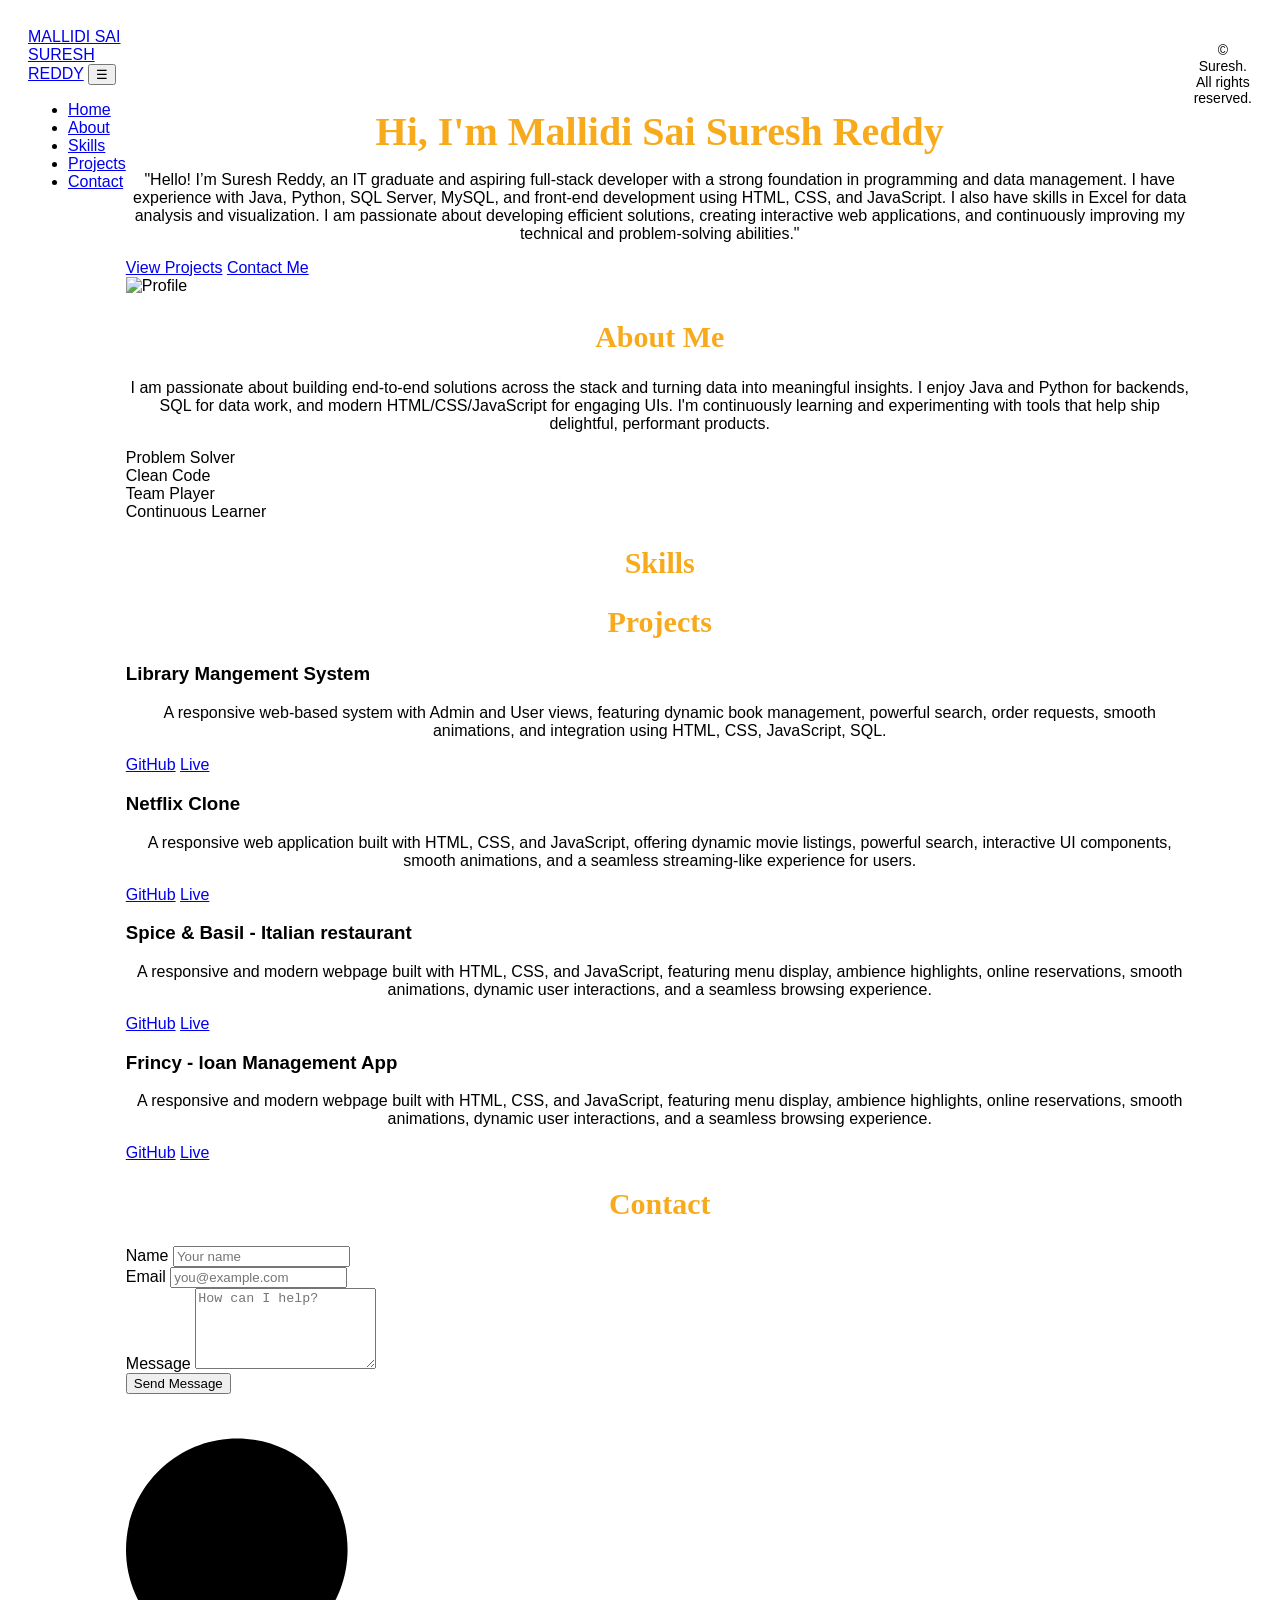
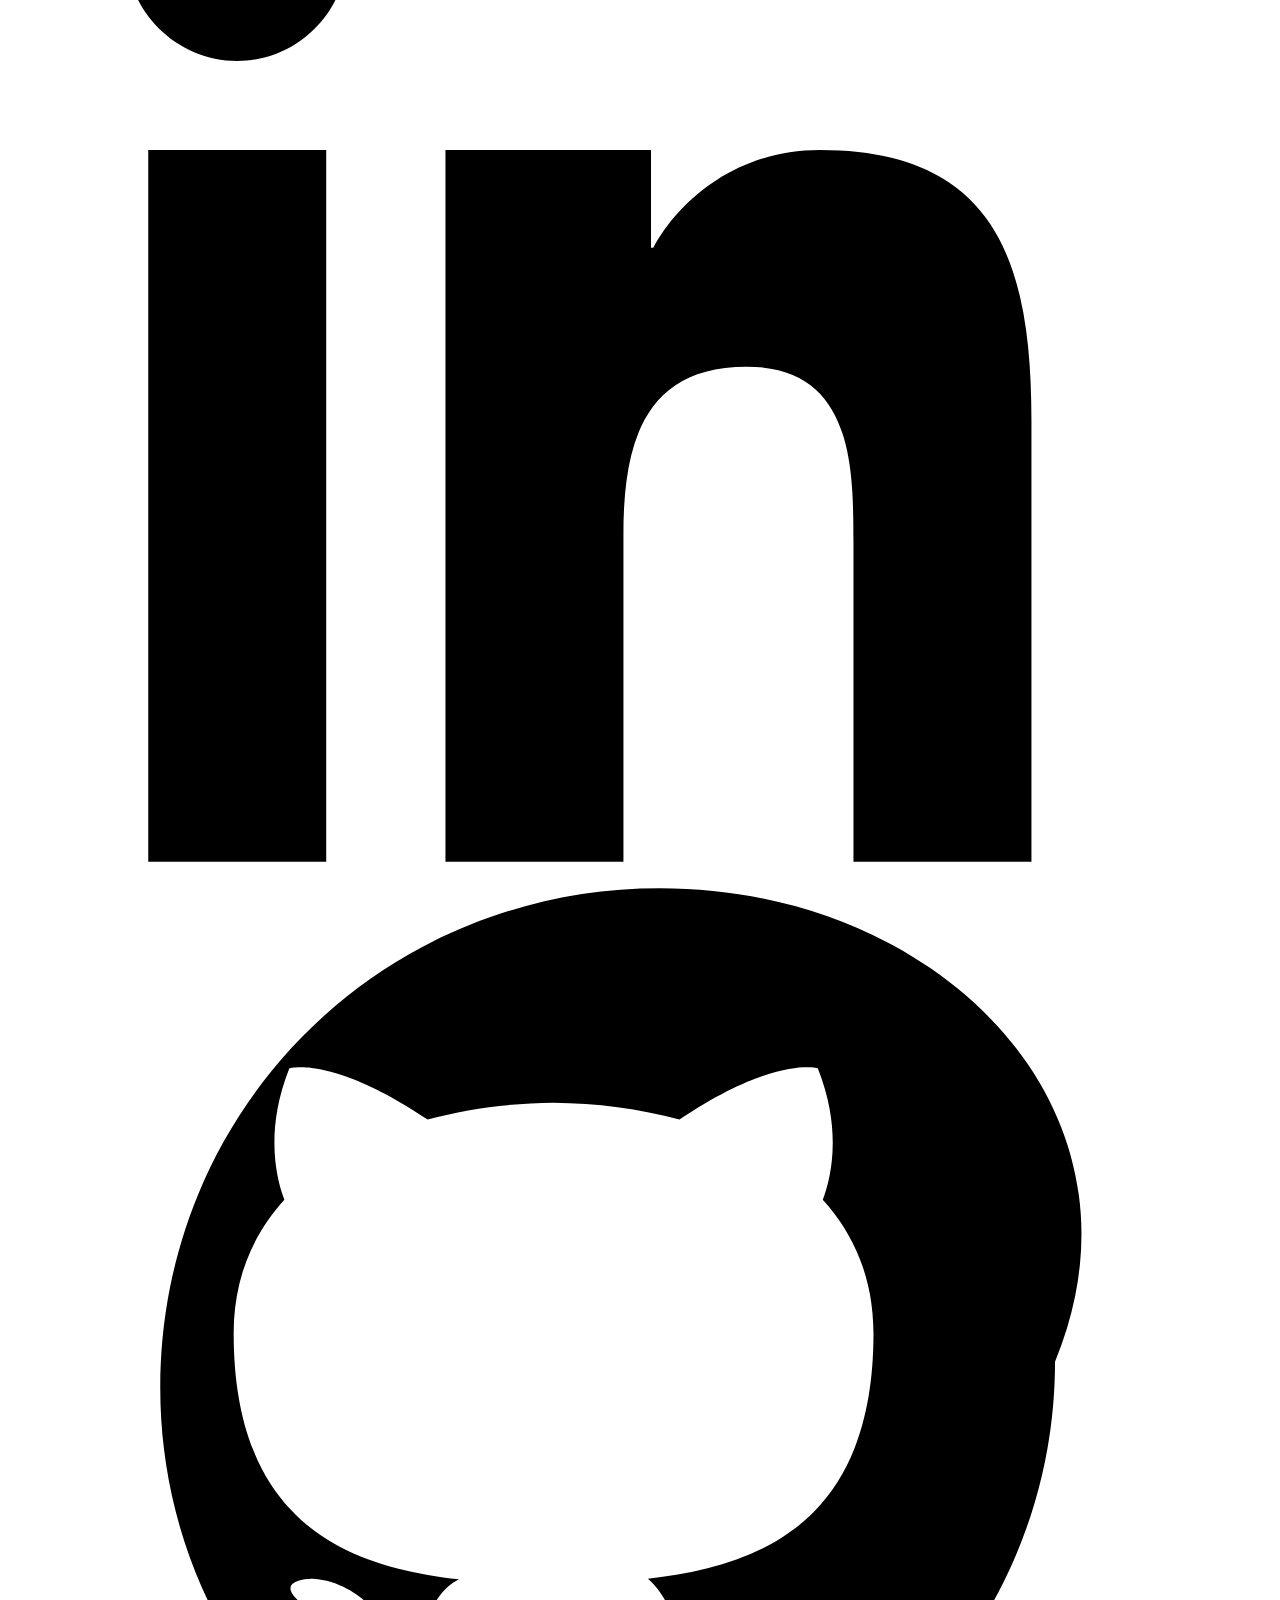
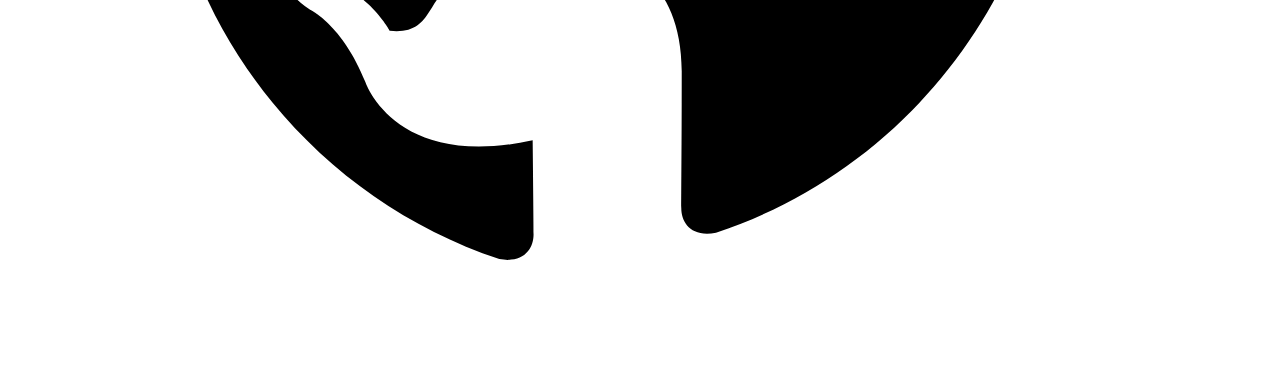
==== commit 8bc488a4: "Update index.html" ====
--- a/index.html
+++ b/index.html
@@ -1,254 +1,194 @@
 <!DOCTYPE html>
 <html lang="en">
-<head>
-    <meta charset="UTF-8">
-    <meta name="viewport" content="width=device-width, initial-scale=1.0">
-    <title>Spice & Basil - Fine Italian Dining</title>
-    <link rel="icon" type="image/png" href="images/favicon.ico">
+  <head>
+    <meta charset="utf-8" />
+    <meta name="viewport" content="width=device-width, initial-scale=1" />
+    <title>Suresh | Portfolio</title>
+    <meta name="description" content="Aspiring Full-Stack Developer & Data Enthusiast - Portfolio" />
+    <link rel="preconnect" href="https://fonts.googleapis.com">
+    <link rel="preconnect" href="https://fonts.gstatic.com" crossorigin>
+    <link href="https://fonts.googleapis.com/css2?family=Inter:wght@300;400;600;700;800&family=Poppins:wght@400;600;700&display=swap" rel="stylesheet">
+    <link rel="shortcut icon" href="images/favicon.png" type="image/x-icon">
+    <link rel="stylesheet" href="styles.css" />
+  </head>
+  <body>
+    <header class="site-header" id="top">
+      <div class="container">
+        <nav class="nav">
+          <a class="nav__brand" href="#top">MALLIDI SAI SURESH REDDY</a>
+          <button class="nav__toggle" aria-label="Toggle navigation" aria-expanded="false">☰</button>
+          <ul class="nav__links">
+            <li><a href="#hero" class="nav__link">Home</a></li>
+            <li><a href="#about" class="nav__link">About</a></li>
+            <li><a href="#skills" class="nav__link">Skills</a></li>
+            <li><a href="#projects" class="nav__link">Projects</a></li>
+            <li><a href="#contact" class="nav__link">Contact</a></li>
+          </ul>
+        </nav>
+      </div>
+    </header>
 
-    <link rel="stylesheet" href="css/styles.css">
-</head>
-<body>
-    <!-- Navigation -->
-    <nav class="navbar">
-        <div class="nav-container">
-            <div class="logo">Spice & Basil</div>
-            <ul class="nav-links">
-                <li><a href="#home">Home</a></li>
-                <li><a href="#about">About</a></li>
-                <li><a href="#menu">Menu</a></li>
-                <li><a href="#reservations">Reservations</a></li>
-                <li><a href="#contact">Contact</a></li>
-            </ul>
-            <div style="display: flex; align-items: center;">
-                <button class="theme-toggle" onclick="toggleTheme()">🌓</button>
-                <button class="cart-icon" onclick="toggleCart()">
-                    🛒 Cart
-                    <span class="cart-count">0</span>
-                </button>
+    <main>
+      <!-- Hero / Landing -->
+      <section id="hero" class="section hero reveal">
+        <div class="container hero__grid">
+          <div class="hero__content">
+            <h1 class="hero__title">
+              Hi, I'm <span class="accent">Mallidi Sai Suresh Reddy</span>
+            </h1>
+            <p>"Hello! I’m Suresh Reddy, an IT graduate and aspiring full-stack developer with a strong foundation in programming and data management. I have experience with Java, Python, SQL Server, MySQL, and front-end development using HTML, CSS, and JavaScript. I also have skills in Excel for data analysis and visualization. I am passionate about developing efficient solutions, creating interactive web applications, and continuously improving my technical and problem-solving abilities."</p>
+            <p class="hero__tagline">
+              <span id="typewriter" class="typewriter" data-text="Aspiring Full-Stack Developer & Data Enthusiast." data-words="Aspiring Front-End Developer & Data Enthusiast.|Building Clean, Data-Driven Apps.|Java, Python, SQL & Web"></span>
+            </p>
+            <div class="hero__cta">
+              <a href="#projects" class="btn btn--primary">View Projects</a>
+              <a href="#contact" class="btn btn--ghost">Contact Me</a>
             </div>
-            <div class="nav-toggle" onclick="toggleNav()">
-                <span></span>
-                <span></span>
-                <span></span>
+          </div>
+          <div class="hero__art">
+            <div class="avatar ring">
+              <img src="images/MyProfile.jpg"alt="Profile" />
             </div>
+          </div>
         </div>
-    </nav>
+      </section>
 
-    <!-- Cart Sidebar -->
-    <div class="cart-overlay" onclick="toggleCart()"></div>
-    <div class="cart-sidebar">
-        <div class="cart-header">
-            <h2>Your Order</h2>
-            <button class="close-cart" onclick="toggleCart()">×</button>
+      <!-- About -->
+      <section id="about" class="section reveal">
+        <div class="container split">
+          <div>
+            <h2 class="section__title">About Me</h2>
+            <p class="muted">
+              I am passionate about building end‑to‑end solutions across the stack and turning data
+              into meaningful insights. I enjoy Java and Python for backends, SQL for data work,
+              and modern HTML/CSS/JavaScript for engaging UIs. I'm continuously learning and
+              experimenting with tools that help ship delightful, performant products.
+            </p>
+          </div>
+          <div class="about__highlights">
+            <div class="chip">Problem Solver</div>
+            <div class="chip">Clean Code</div>
+            <div class="chip">Team Player</div>
+            <div class="chip">Continuous Learner</div>
+          </div>
         </div>
-        <div class="cart-items"></div>
-        <div class="cart-total">
-            <h3>Total: $<span id="cart-total">0.00</span></h3>
-            <button class="checkout-btn" onclick="checkout()">Place Order</button>
+      </section>
+
+      <!-- Skills -->
+      <section id="skills" class="section reveal">
+        <div class="container">
+          <h2 class="section__title">Skills</h2>
+          <div class="skills">
+            <div class="skill" data-skill="Java" data-value="80" data-color="#f97316"></div>
+            <div class="skill" data-skill="MySQL" data-value="75" data-color="#06b6d4"></div>
+            <div class="skill" data-skill="SQL Server" data-value="70" data-color="#a855f7"></div>
+            <div class="skill" data-skill="Python" data-value="85" data-color="#22c55e"></div>
+            <div class="skill" data-skill="HTML" data-value="90" data-color="#ef4444"></div>
+            <div class="skill" data-skill="CSS" data-value="85" data-color="#3b82f6"></div>
+            <div class="skill" data-skill="JavaScript" data-value="80" data-color="#eab308"></div>
+            <div class="skill" data-skill="Excel" data-value="75" data-color="#10b981"></div>
+          </div>
         </div>
-    </div>
+      </section>
 
-    <!-- Hero Section -->
-    <section id="home" class="hero">
-        <div class="hero-content">
-            <h1>Spice & Basil</h1>
-            <p>Authentic Italian Cuisine in the Heart of the City</p>
-            <a href="#menu" class="cta-button">View Our Menu</a>
+      <!-- Projects -->
+      <section id="projects" class="section reveal">
+        <div class="container">
+          <h2 class="section__title">Projects</h2>
+          <div class="projects">
+            <article class="card">
+              <div class="card__media" style="background-image:url('images/Projects/Library_Management_System.png');"></div>
+              <div class="card__body">
+                <h3 class="card__title">Library Mangement System</h3>
+                <p class="card__text">A responsive web-based system with Admin and User views, featuring dynamic book management, powerful search, order requests, smooth animations, and integration using HTML, CSS, JavaScript, SQL.</p>
+                <div class="card__actions">
+                  <a class="btn btn--ghost" href="https://github.com/sureshreddy36/library-management" target="_blank" rel="noreferrer">GitHub</a>
+                  <a class="btn btn--primary" href="https://librarymanagementm.netlify.app/" target="_blank" rel="noreferrer">Live</a>
+                </div>
+              </div>
+            </article>
+            <article class="card">
+              <div class="card__media" style="background-image:url('images/projects/Netflix_Clone.png');"></div>
+              <div class="card__body">
+                <h3 class="card__title">Netflix Clone</h3>
+                <p class="card__text">A responsive web application built with HTML, CSS, and JavaScript, offering dynamic movie listings, powerful search, interactive UI components, smooth animations, and a seamless streaming-like experience for users.</p>
+                <div class="card__actions">
+                  <a class="btn btn--ghost" href="https://github.com/" target="_blank" rel="noreferrer">GitHub</a>
+                  <a class="btn btn--primary" href="#" target="_blank" rel="noreferrer">Live</a>
+                </div>
+              </div>
+            </article>
+            <article class="card">
+              <div class="card__media" style="background-image:url('images/Projects/restaurant.png');"></div>
+              <div class="card__body">
+                <h3 class="card__title">Spice & Basil - Italian restaurant</h3>
+                <p class="card__text">A responsive and modern webpage built with HTML, CSS, and JavaScript, featuring menu display, ambience highlights, online reservations, smooth animations, dynamic user interactions, and a seamless browsing experience.</p>
+                <div class="card__actions">
+                  <a class="btn btn--ghost" href="https://spiceandbasil.netlify.app/" target="_blank" rel="noreferrer">GitHub</a>
+                  <a class="btn btn--primary" href="https://spiceandbasil.netlify.app/" target="_blank" rel="noreferrer">Live</a>
+                </div>
+              </div>
+            </article>
+             <article class="card">
+              <div class="card__media" style="background-image:url('images/Projects/Frincy.png');"></div>
+              <div class="card__body">
+                <h3 class="card__title">Frincy - loan Management App</h3>
+                <p class="card__text">A responsive and modern webpage built with HTML, CSS, and JavaScript, featuring menu display, ambience highlights, online reservations, smooth animations, dynamic user interactions, and a seamless browsing experience.</p>
+                <div class="card__actions">
+                  <a class="btn btn--ghost" href="https://github.com/SureshReddy36/Frincy/" target="_blank" rel="noreferrer">GitHub</a>
+                  <a class="btn btn--primary" href="/" target="_blank" rel="noreferrer">Live</a>
+                </div>
+              </div>
+            </article>
+          </div>
         </div>
-    </section>
+      </section>
 
-    <!-- About Section -->
-    <section id="about" class="section">
-        <h2 class="section-title">About Us</h2>
-        <div class="about-content">
-            <div class="about-text">
-                <h3>Our Story</h3>
-                <p>Welcome to Spice & Basil, where authentic Italian flavors meet modern culinary artistry. Since 1985, we've been serving the finest Italian cuisine using traditional recipes passed down through generations.</p>
-                <p>Our head chef, Marco Rossi, brings over 20 years of experience from the kitchens of Rome and Milan. Every dish is crafted with passion, using only the freshest ingredients imported directly from Italy.</p>
-                <p>Whether you're joining us for an intimate dinner or a celebration with family and friends, Spice & Basil offers an unforgettable dining experience that captures the essence of Italy.</p>
+      <!-- Contact -->
+      <section id="contact" class="section reveal">
+        <div class="container">
+          <h2 class="section__title">Contact</h2>
+          <form class="form" name="contact" netlify>
+            <input type="hidden" name="form-name" value="contact" />
+            <div class="form__row">
+              <div class="form__field">
+                <label for="name">Name</label>
+                <input id="name" name="name" type="text" placeholder="Your name" required />
+              </div>
+              <div class="form__field">
+                <label for="email">Email</label>
+                <input id="email" name="email" type="email" placeholder="you@example.com" required />
+              </div>
             </div>
-            <div class="about-image">
-                <img src="images/banner.jpg" alt="Chef Marco Rossi" loading="lazy">
+            <div class="form__field">
+              <label for="message">Message</label>
+              <textarea id="message" name="message" rows="5" placeholder="How can I help?" required></textarea>
             </div>
+            <div class="form__actions">
+              <button type="submit" class="btn btn--primary">Send Message</button>
+            </div>
+          </form>
+
+          <div class="social">
+            <a href="https://www.linkedin.com/in/mallidi-sai-suresh-reddy/" target="_blank" rel="noreferrer" aria-label="LinkedIn" class="social__link">
+              <svg viewBox="0 0 24 24" aria-hidden="true"><path d="M4.98 3.5C4.98 4.88 3.86 6 2.5 6S0 4.88 0 3.5 1.12 1 2.5 1s2.48 1.12 2.48 2.5zM.5 8h4V24h-4V8zm7.5 0h3.8v2.2h.05c.53-1 1.82-2.2 3.75-2.2 4.01 0 4.75 2.64 4.75 6.08V24h-4v-7.2c0-1.72-.03-3.93-2.4-3.93-2.4 0-2.77 1.87-2.77 3.8V24h-4V8z"/></svg>
+            </a>
+            <a href="https://www.github.com/sureshreddy36" target="_blank" rel="noreferrer" aria-label="GitHub" class="social__link">
+              <svg viewBox="0 0 24 24" aria-hidden="true"><path d="M12 .5C5.73.5.77 5.46.77 11.73c0 4.93 3.19 9.11 7.62 10.59.56.1.77-.24.77-.55 0-.27-.01-1.17-.02-2.12-3.1.68-3.76-1.31-3.76-1.31-.51-1.29-1.25-1.63-1.25-1.63-1.02-.7.08-.69.08-.69 1.13.08 1.72 1.17 1.72 1.17 1 .1.79-.76 1.55-1.16-2.47-.28-5.06-1.24-5.06-5.53 0-1.22.43-2.22 1.14-3-.11-.28-.5-1.42.11-2.95 0 0 .95-.3 3.11 1.15.9-.25 1.87-.37 2.83-.38.96.01 1.93.13 2.83.38 2.16-1.45 3.11-1.15 3.11-1.15.61 1.53.22 2.67.11 2.95.71.78 1.14 1.78 1.14 3 0 4.29-2.6 5.24-5.07 5.52.4.35.76 1.03.76 2.08 0 1.5-.01 2.71-.01 3.08 0 .31.21.66.78.55 4.43-1.48 7.62-5.66 7.62-10.59C23.23 5.46 18.27.5 12 .5z"/></svg>
+            </a>
+          </div>
         </div>
-    </section>
+      </section>
+    </main>
 
-    <!-- Menu Section -->
-    <section id="menu" class="section">
-        <h2 class="section-title">Our Menu</h2>
-        <div class="menu-filters">
-            <button class="filter-btn active" onclick="filterMenu('all')">All</button>
-            <button class="filter-btn" onclick="filterMenu('appetizers')">Appetizers</button>
-            <button class="filter-btn" onclick="filterMenu('main-course')">Main Course</button>
-            <button class="filter-btn" onclick="filterMenu('desserts')">Desserts</button>
-            <button class="filter-btn" onclick="filterMenu('beverages')">Beverages</button>
-        </div>
-        <div class="menu-grid" id="menu-grid"></div>
-    </section>
+    <footer class="site-footer">
+      <div class="container">
+        <p>© <span id="year"></span> Suresh. All rights reserved.</p>
+      </div>
+    </footer>
 
-    <!-- Testimonials Carousel -->
-        <div class="section">
-            <h2 class="section-title">What Our Customers Say</h2>
-            <div class="testimonials-container">
-                <div class="testimonials-wrapper">
-                    <div class="testimonials-grid" id="testimonials-grid">
-                        <div class="testimonial">
-                            <img src="images/testimonials/Sarah_Johnson.jpg" alt="Sarah Johnson" loading="lazy">
-                            <div class="stars">⭐⭐⭐⭐⭐</div>
-                            <p>"The best Italian food I've had outside of Italy! The pasta is absolutely divine and the service is impeccable."</p>
-                            <strong>- Sarah Johnson</strong>
-                        </div>
-                        <div class="testimonial">
-                            <img src="images/testimonials/Michael_Chen.jpg" alt="Michael Chen" loading="lazy">
-                            <div class="stars">⭐⭐⭐⭐⭐</div>
-                            <p>"Spice & Basil never disappoints. The atmosphere is perfect for date nights and the tiramisu is to die for!"</p>
-                            <strong>- Michael Chen</strong>
-                        </div>
-                        <div class="testimonial">
-                            <img src="images/testimonials/Emma_Rodriguez.jpg" alt="Emma Rodriguez" loading="lazy">
-                            <div class="stars">⭐⭐⭐⭐⭐</div>
-                            <p>"Outstanding food and wonderful staff. This place feels like a little piece of Italy right here in our city."</p>
-                            <strong>- Emma Rodriguez</strong>
-                        </div>
-                        <div class="testimonial">
-                            <img src="images/testimonials/David_Wilson.jpg" alt="David Wilson" loading="lazy">
-                            <div class="stars">⭐⭐⭐⭐⭐</div>
-                            <p>"Amazing authentic Italian cuisine! The risotto is creamy perfection and the wine selection is excellent."</p>
-                            <strong>- David Wilson</strong>
-                        </div>
-                        <div class="testimonial">
-                            <img src="images/testimonials/Lisa_Brown.jpg" alt="Lisa Brown" loading="lazy">
-                            <div class="stars">⭐⭐⭐⭐⭐</div>
-                            <p>"Romantic ambiance and incredible food. Perfect for special occasions. The osso buco was phenomenal!"</p>
-                            <strong>- Lisa Brown</strong>
-                        </div>
-                        <div class="testimonial">
-    <img src="images/testimonials/Sophia_Rao.jpg" alt="Sophia Rao" loading="lazy">
-    <div class="stars">⭐⭐⭐⭐⭐</div>
-    <p>"Authentic Italian flavors with an Indian twist! The pasta and pizza combo is heavenly."</p>
-    <strong>- Sophia Rao</strong>
-</div>
-<div class="testimonial">
-    <img src="images/testimonials/Rajesh_Kumar.jpg" alt="Rajesh Kumar" loading="lazy">
-    <div class="stars">⭐⭐⭐⭐⭐</div>
-    <p>"Excellent service and cozy interiors. A perfect spot for family dinners!"</p>
-    <strong>- Rajesh Kumar</strong>
-</div>
-<div class="testimonial">
-    <img src="images/testimonials/Ananya_Singh.jpg" alt="Ananya Singh" loading="lazy">
-    <div class="stars">⭐⭐⭐⭐⭐</div>
-    <p>"The lasagna is out of this world! Will definitely come back for more."</p>
-    <strong>- Ananya Singh</strong>
-</div>
-<div class="testimonial">
-    <img src="images/testimonials/Arjun_Patel.jpg" alt="Arjun Patel" loading="lazy">
-    <div class="stars">⭐⭐⭐⭐⭐</div>
-    <p>"Loved the cozy ambiance and the fusion menu. Highly recommend the tiramisu and espresso."</p>
-    <strong>- Arjun Patel</strong>
-</div>
-                    </div>
-                </div>
-                
-                <!-- Navigation Arrows -->
-                <button class="carousel-nav prev" onclick="moveTestimonials(-1)">❮</button>
-                <button class="carousel-nav next" onclick="moveTestimonials(1)">❯</button>
-                
-                <!-- Dots Navigation -->
-                <div class="carousel-dots" id="carousel-dots"></div>
-            </div>
-        </div>
-    </section>
+    <script src="script.js"></script>
+  </body>
+  </html>
 
-    <!-- Reservations Section -->
-    <section id="reservations" class="section">
-        <h2 class="section-title">Make a Reservation</h2>
-        <div class="reservation-content">
-            <form class="reservation-form" onsubmit="submitReservation(event)">
-                <div class="form-group">
-                    <label for="name">Full Name</label>
-                    <input type="text" id="name" name="name" required>
-                </div>
-                <div class="form-group">
-                    <label for="email">Email</label>
-                    <input type="email" id="email" name="email" required>
-                </div>
-                <div class="form-group">
-                    <label for="phone">Phone Number</label>
-                    <input type="tel" id="phone" name="phone" required>
-                </div>
-                <div class="form-group">
-                    <label for="date">Date</label>
-                    <input type="date" id="date" name="date" required>
-                </div>
-                <div class="form-group">
-                    <label for="time">Time</label>
-                    <select id="time" name="time" required>
-                        <option value="">Select Time</option>
-                        <option value="18:00">6:00 PM</option>
-                        <option value="18:30">6:30 PM</option>
-                        <option value="19:00">7:00 PM</option>
-                        <option value="19:30">7:30 PM</option>
-                        <option value="20:00">8:00 PM</option>
-                        <option value="20:30">8:30 PM</option>
-                        <option value="21:00">9:00 PM</option>
-                    </select>
-                </div>
-                <div class="form-group">
-                    <label for="guests">Number of Guests</label>
-                    <select id="guests" name="guests" required>
-                        <option value="">Select Guests</option>
-                        <option value="1">1 Guest</option>
-                        <option value="2">2 Guests</option>
-                        <option value="3">3 Guests</option>
-                        <option value="4">4 Guests</option>
-                        <option value="5">5 Guests</option>
-                        <option value="6">6 Guests</option>
-                        <option value="7">7+ Guests</option>
-                    </select>
-                </div>
-                <div class="form-group">
-                    <label for="message">Special Requests</label>
-                    <textarea id="message" name="message" rows="3" placeholder="Any special dietary requirements or requests..."></textarea>
-                </div>
-                <button type="submit" class="submit-btn">Book Table</button>
-            </form>
-            <div class="contact-info" id="contact">
-                <h3>Contact Information</h3>
-                <div class="contact-item">
-                    <strong>📍 Address:</strong>
-                    <span>123 Food Street, Downtown, City 12345</span>
-                </div>
-                <div class="contact-item">
-                    <strong>📞 Phone:</strong>
-                    <span>(+91)123-456-7999</span>
-                </div>
-                <div class="contact-item">
-                    <strong>✉️ Email:</strong>
-                    <span>info@SpiceBasil.com</span>
-                </div>
-                <div class="contact-item">
-                    <strong>🕒 Hours:</strong>
-                    <span>Mon-Sun: 5:00 PM - 11:00 PM</span>
-                </div>
-                <iframe class="map" src="https://www.google.com/maps/embed?pb=!1m18!1m12!1m3!1d15201.986313417854!2d83.28535085260604!3d17.721226278406146!2m3!1f0!2f0!3f0!3m2!1i1024!2i768!4f13.1!3m3!1m2!1s0x3a39430b59fdc655%3A0x656cb55e8c378403!2sVizag%20Food%20Street!5e0!3m2!1sen!2sus!4v1758911917995!5m2!1sen!2sus" width="600" height="450" style="border:0;" allowfullscreen="" loading="lazy" referrerpolicy="no-referrer-when-downgrade" frameborder="0" allowfullscreen loading="lazy"></iframe>
-            </div>
-        </div>
-    </section>
 
-    <!-- Footer -->
-    <footer class="footer">
-        <div class="footer-content">
-            <div class="footer-links">
-                <a href="#home">Home</a>
-                <a href="#about">About</a>
-                <a href="#menu">Menu</a>
-                <a href="#reservations">Reservations</a>
-                <a href="#contact">Contact</a>
-            </div>
-            <p>&copy; 2024 Spice & Basil Restaurant. All rights reserved.</p>
-        </div>
-    </footer>
-    <script src="script/script.js"></script>
-</body>
-</html>
--- a/styles.css
+++ b/styles.css
@@ -0,0 +1,112 @@
+body {
+    background-image:url(background1.jpg) ;
+    background-attachment: scroll;
+    font-family: sans-serif;
+    padding: 20px;
+    display: flex;
+    background-repeat: no-repeat;
+    background-size: auto;
+    display: flex;
+  }
+  
+  h1 {
+    font-size: 40px;
+    margin-top: 80px;
+    margin-bottom: 15px;
+    color: #f6aa1c;
+  }
+  
+  h2 {
+    font-size: 30px;
+    color: #f6aa1c;
+  }
+  
+  .established {
+    font-style: italic;
+    color: #f6aa1c;
+  }
+  
+  h1, h2, p {
+    text-align: center;
+  }
+  
+  .menu {
+    width: 80%;
+  
+    margin-left: auto;
+    margin-right: auto;
+    padding: 20px;
+    max-width: 500px;
+  }
+  
+  img {
+    display: block;
+    margin-left: auto;
+    margin-right: auto;
+  }
+  
+  hr {
+    height: 2px;
+    background-color: #fdfffc;
+    border-color:#fdfffc;
+  }
+  
+  .bottom-line {
+    margin-top: 25px;
+  }
+  
+  h1, h2 {
+    font-family: Impact, serif;
+  }
+  
+  .item p {
+    display: inline-block;
+    margin-top: 5px;
+    margin-bottom: 5px;
+    font-size: 18px;
+  }
+  
+  .flavor, .dessert {
+    text-align: left;
+    width: 75%;
+    color: #f6aa1c;
+  }
+  
+  .price {
+    text-align: right;
+    width: 25%;
+    color: #f6aa1c;
+  }
+  
+  /* FOOTER */
+  
+  footer {
+    font-size: 14px;
+  }
+  
+  .address {
+    margin-bottom: 5px;
+  }
+  
+  
+  
+  a:visited {
+    color:black;
+  }
+  
+  a:hover {
+    color:#f6aa1c;
+  }
+  
+  
+  .maind
+  {
+    width:10%
+  }
+  .des
+  {
+    width: 10%;
+  } 
+.address{
+    color:#f6aa1c;
+  }
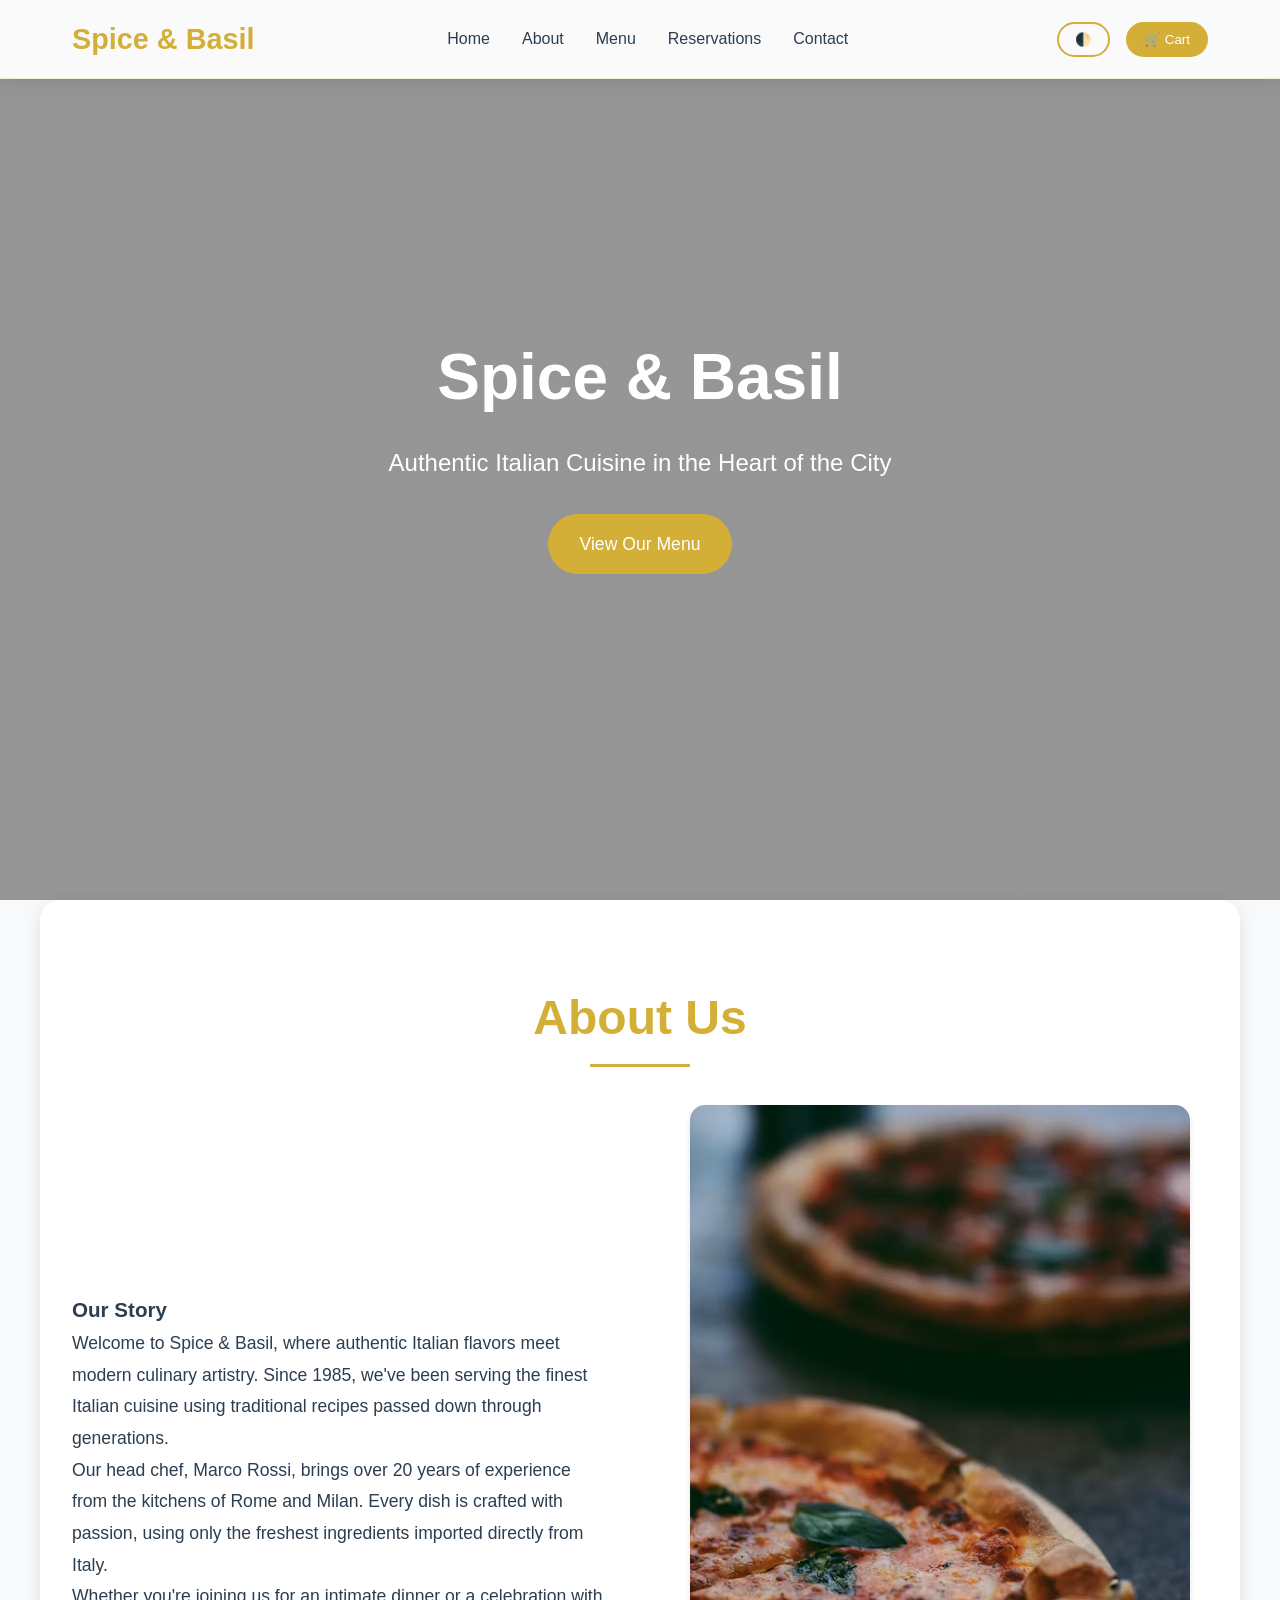
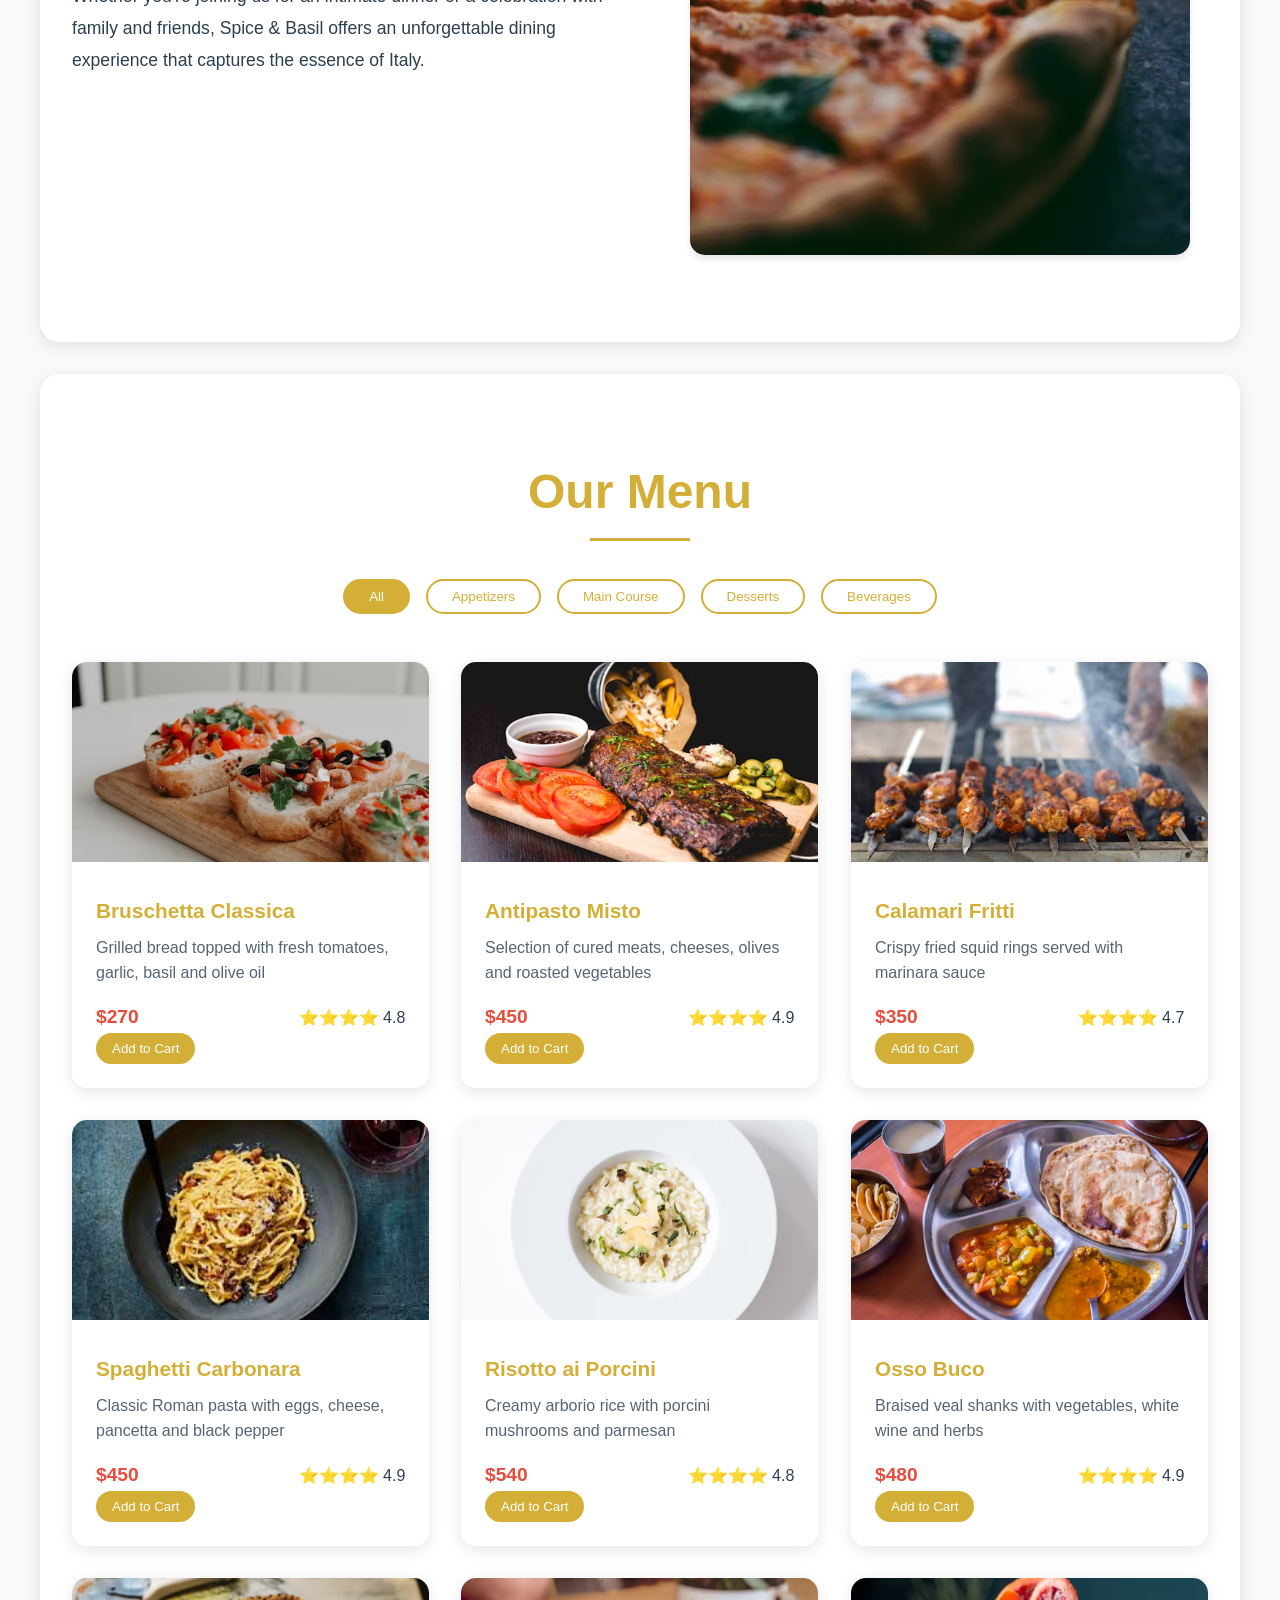
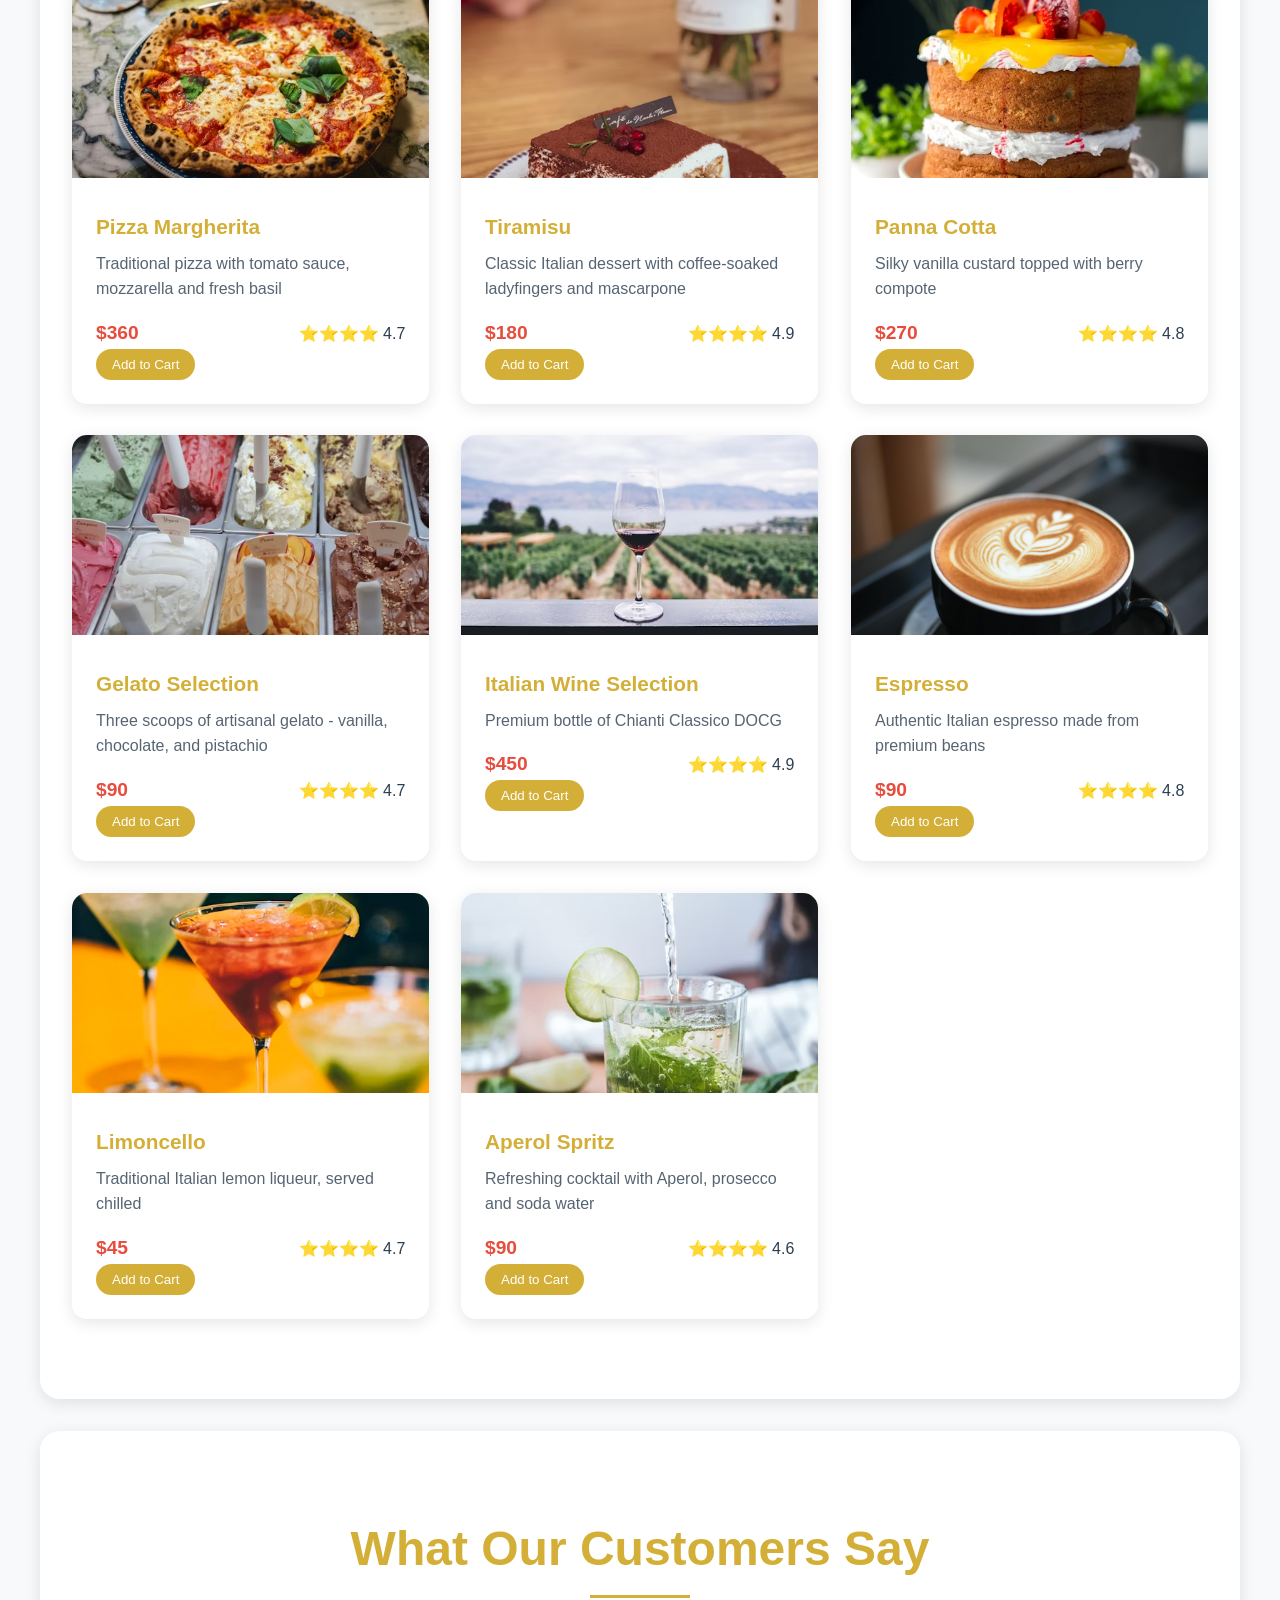
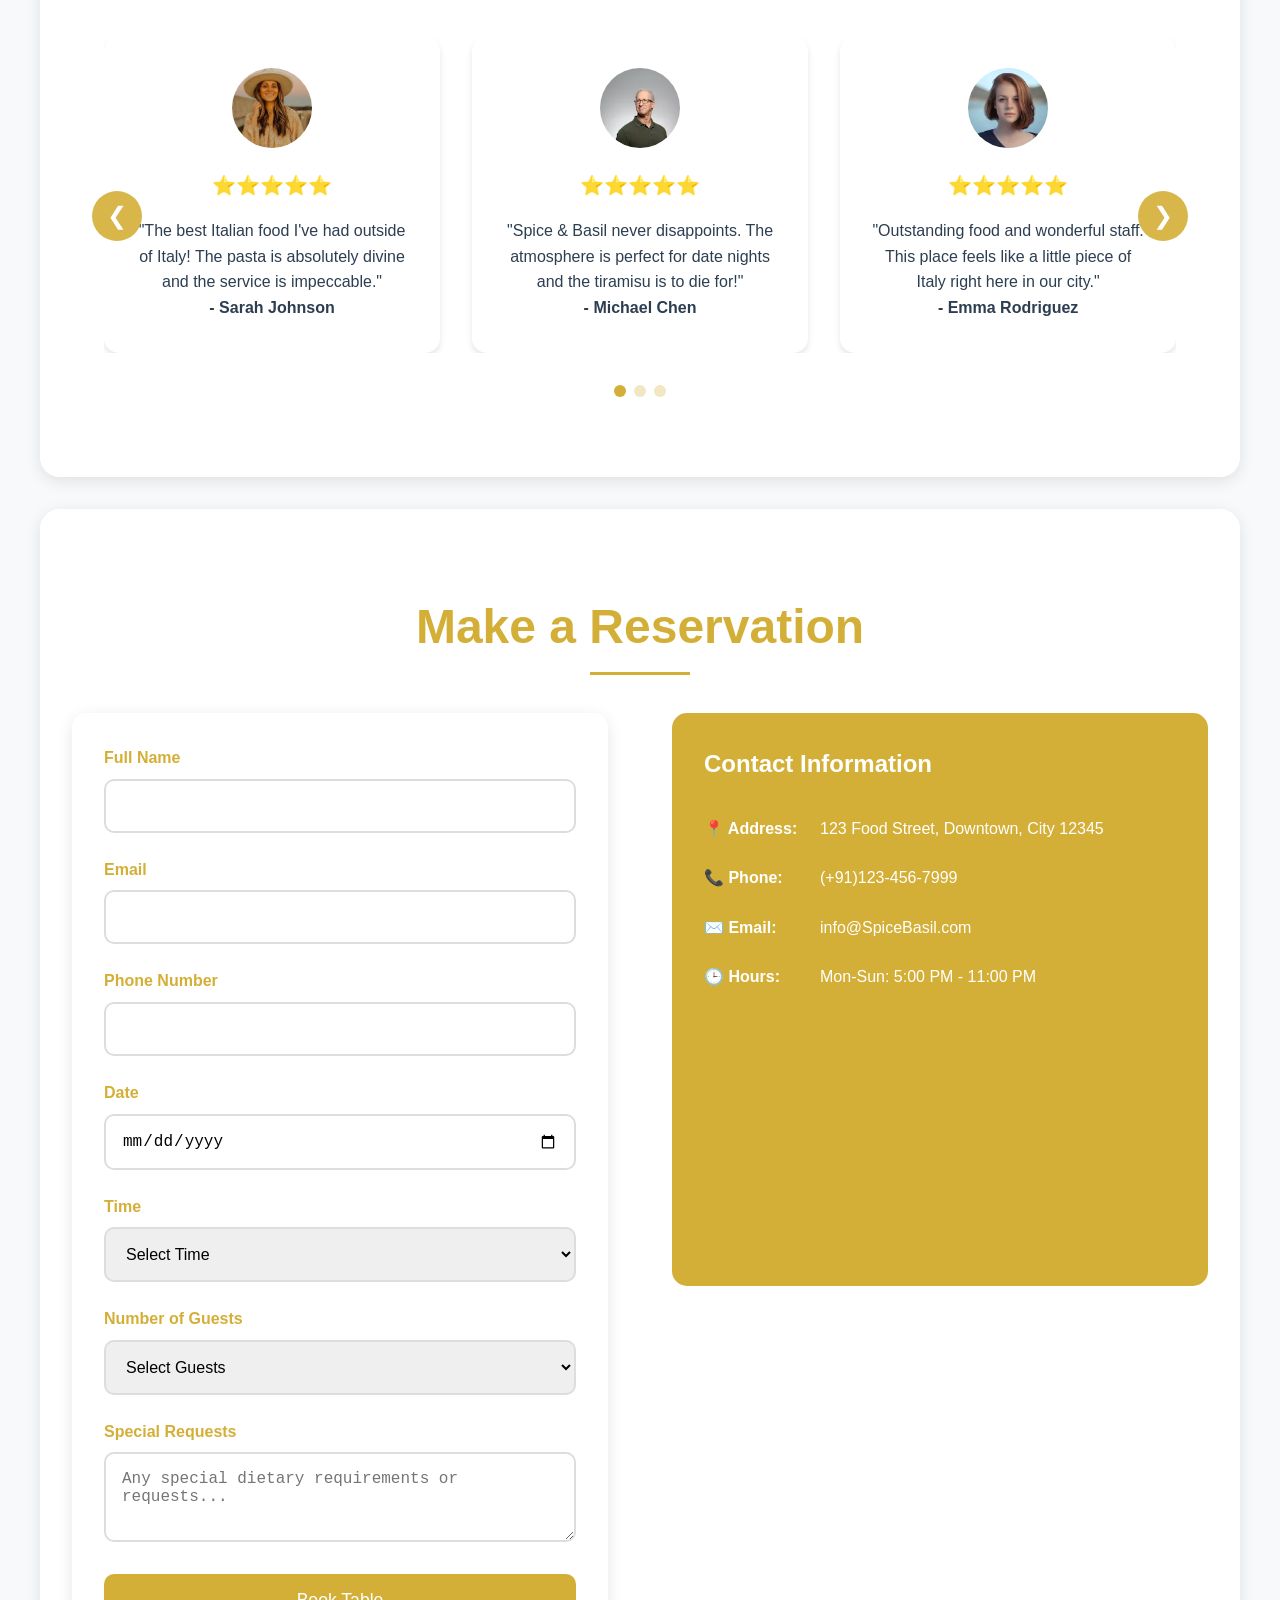
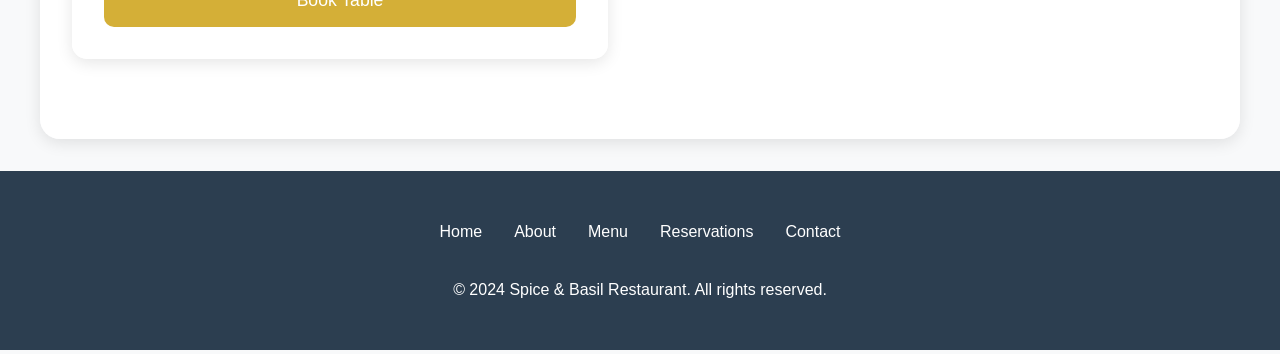
==== commit 861f9e73: "Update index.html" ====
--- a/index.html
+++ b/index.html
@@ -1,194 +1,254 @@
 <!DOCTYPE html>
 <html lang="en">
-  <head>
-    <meta charset="utf-8" />
-    <meta name="viewport" content="width=device-width, initial-scale=1" />
-    <title>Suresh | Portfolio</title>
-    <meta name="description" content="Aspiring Full-Stack Developer & Data Enthusiast - Portfolio" />
-    <link rel="preconnect" href="https://fonts.googleapis.com">
-    <link rel="preconnect" href="https://fonts.gstatic.com" crossorigin>
-    <link href="https://fonts.googleapis.com/css2?family=Inter:wght@300;400;600;700;800&family=Poppins:wght@400;600;700&display=swap" rel="stylesheet">
-    <link rel="shortcut icon" href="images/favicon.png" type="image/x-icon">
-    <link rel="stylesheet" href="styles.css" />
-  </head>
-  <body>
-    <header class="site-header" id="top">
-      <div class="container">
-        <nav class="nav">
-          <a class="nav__brand" href="#top">MALLIDI SAI SURESH REDDY</a>
-          <button class="nav__toggle" aria-label="Toggle navigation" aria-expanded="false">☰</button>
-          <ul class="nav__links">
-            <li><a href="#hero" class="nav__link">Home</a></li>
-            <li><a href="#about" class="nav__link">About</a></li>
-            <li><a href="#skills" class="nav__link">Skills</a></li>
-            <li><a href="#projects" class="nav__link">Projects</a></li>
-            <li><a href="#contact" class="nav__link">Contact</a></li>
-          </ul>
-        </nav>
-      </div>
-    </header>
-
-    <main>
-      <!-- Hero / Landing -->
-      <section id="hero" class="section hero reveal">
-        <div class="container hero__grid">
-          <div class="hero__content">
-            <h1 class="hero__title">
-              Hi, I'm <span class="accent">Mallidi Sai Suresh Reddy</span>
-            </h1>
-            <p>"Hello! I’m Suresh Reddy, an IT graduate and aspiring full-stack developer with a strong foundation in programming and data management. I have experience with Java, Python, SQL Server, MySQL, and front-end development using HTML, CSS, and JavaScript. I also have skills in Excel for data analysis and visualization. I am passionate about developing efficient solutions, creating interactive web applications, and continuously improving my technical and problem-solving abilities."</p>
-            <p class="hero__tagline">
-              <span id="typewriter" class="typewriter" data-text="Aspiring Full-Stack Developer & Data Enthusiast." data-words="Aspiring Front-End Developer & Data Enthusiast.|Building Clean, Data-Driven Apps.|Java, Python, SQL & Web"></span>
-            </p>
-            <div class="hero__cta">
-              <a href="#projects" class="btn btn--primary">View Projects</a>
-              <a href="#contact" class="btn btn--ghost">Contact Me</a>
-            </div>
-          </div>
-          <div class="hero__art">
-            <div class="avatar ring">
-              <img src="images/MyProfile.jpg"alt="Profile" />
-            </div>
-          </div>
-        </div>
-      </section>
-
-      <!-- About -->
-      <section id="about" class="section reveal">
-        <div class="container split">
-          <div>
-            <h2 class="section__title">About Me</h2>
-            <p class="muted">
-              I am passionate about building end‑to‑end solutions across the stack and turning data
-              into meaningful insights. I enjoy Java and Python for backends, SQL for data work,
-              and modern HTML/CSS/JavaScript for engaging UIs. I'm continuously learning and
-              experimenting with tools that help ship delightful, performant products.
-            </p>
-          </div>
-          <div class="about__highlights">
-            <div class="chip">Problem Solver</div>
-            <div class="chip">Clean Code</div>
-            <div class="chip">Team Player</div>
-            <div class="chip">Continuous Learner</div>
-          </div>
-        </div>
-      </section>
-
-      <!-- Skills -->
-      <section id="skills" class="section reveal">
-        <div class="container">
-          <h2 class="section__title">Skills</h2>
-          <div class="skills">
-            <div class="skill" data-skill="Java" data-value="80" data-color="#f97316"></div>
-            <div class="skill" data-skill="MySQL" data-value="75" data-color="#06b6d4"></div>
-            <div class="skill" data-skill="SQL Server" data-value="70" data-color="#a855f7"></div>
-            <div class="skill" data-skill="Python" data-value="85" data-color="#22c55e"></div>
-            <div class="skill" data-skill="HTML" data-value="90" data-color="#ef4444"></div>
-            <div class="skill" data-skill="CSS" data-value="85" data-color="#3b82f6"></div>
-            <div class="skill" data-skill="JavaScript" data-value="80" data-color="#eab308"></div>
-            <div class="skill" data-skill="Excel" data-value="75" data-color="#10b981"></div>
-          </div>
-        </div>
-      </section>
-
-      <!-- Projects -->
-      <section id="projects" class="section reveal">
-        <div class="container">
-          <h2 class="section__title">Projects</h2>
-          <div class="projects">
-            <article class="card">
-              <div class="card__media" style="background-image:url('images/Projects/Library_Management_System.png');"></div>
-              <div class="card__body">
-                <h3 class="card__title">Library Mangement System</h3>
-                <p class="card__text">A responsive web-based system with Admin and User views, featuring dynamic book management, powerful search, order requests, smooth animations, and integration using HTML, CSS, JavaScript, SQL.</p>
-                <div class="card__actions">
-                  <a class="btn btn--ghost" href="https://github.com/sureshreddy36/library-management" target="_blank" rel="noreferrer">GitHub</a>
-                  <a class="btn btn--primary" href="https://librarymanagementm.netlify.app/" target="_blank" rel="noreferrer">Live</a>
-                </div>
-              </div>
-            </article>
-            <article class="card">
-              <div class="card__media" style="background-image:url('images/projects/Netflix_Clone.png');"></div>
-              <div class="card__body">
-                <h3 class="card__title">Netflix Clone</h3>
-                <p class="card__text">A responsive web application built with HTML, CSS, and JavaScript, offering dynamic movie listings, powerful search, interactive UI components, smooth animations, and a seamless streaming-like experience for users.</p>
-                <div class="card__actions">
-                  <a class="btn btn--ghost" href="https://github.com/" target="_blank" rel="noreferrer">GitHub</a>
-                  <a class="btn btn--primary" href="#" target="_blank" rel="noreferrer">Live</a>
-                </div>
-              </div>
-            </article>
-            <article class="card">
-              <div class="card__media" style="background-image:url('images/Projects/restaurant.png');"></div>
-              <div class="card__body">
-                <h3 class="card__title">Spice & Basil - Italian restaurant</h3>
-                <p class="card__text">A responsive and modern webpage built with HTML, CSS, and JavaScript, featuring menu display, ambience highlights, online reservations, smooth animations, dynamic user interactions, and a seamless browsing experience.</p>
-                <div class="card__actions">
-                  <a class="btn btn--ghost" href="https://spiceandbasil.netlify.app/" target="_blank" rel="noreferrer">GitHub</a>
-                  <a class="btn btn--primary" href="https://spiceandbasil.netlify.app/" target="_blank" rel="noreferrer">Live</a>
-                </div>
-              </div>
-            </article>
-             <article class="card">
-              <div class="card__media" style="background-image:url('images/Projects/Frincy.png');"></div>
-              <div class="card__body">
-                <h3 class="card__title">Frincy - loan Management App</h3>
-                <p class="card__text">A responsive and modern webpage built with HTML, CSS, and JavaScript, featuring menu display, ambience highlights, online reservations, smooth animations, dynamic user interactions, and a seamless browsing experience.</p>
-                <div class="card__actions">
-                  <a class="btn btn--ghost" href="https://github.com/SureshReddy36/Frincy/" target="_blank" rel="noreferrer">GitHub</a>
-                  <a class="btn btn--primary" href="/" target="_blank" rel="noreferrer">Live</a>
-                </div>
-              </div>
-            </article>
-          </div>
-        </div>
-      </section>
-
-      <!-- Contact -->
-      <section id="contact" class="section reveal">
-        <div class="container">
-          <h2 class="section__title">Contact</h2>
-          <form class="form" name="contact" netlify>
-            <input type="hidden" name="form-name" value="contact" />
-            <div class="form__row">
-              <div class="form__field">
-                <label for="name">Name</label>
-                <input id="name" name="name" type="text" placeholder="Your name" required />
-              </div>
-              <div class="form__field">
-                <label for="email">Email</label>
-                <input id="email" name="email" type="email" placeholder="you@example.com" required />
-              </div>
-            </div>
-            <div class="form__field">
-              <label for="message">Message</label>
-              <textarea id="message" name="message" rows="5" placeholder="How can I help?" required></textarea>
-            </div>
-            <div class="form__actions">
-              <button type="submit" class="btn btn--primary">Send Message</button>
-            </div>
-          </form>
-
-          <div class="social">
-            <a href="https://www.linkedin.com/in/mallidi-sai-suresh-reddy/" target="_blank" rel="noreferrer" aria-label="LinkedIn" class="social__link">
-              <svg viewBox="0 0 24 24" aria-hidden="true"><path d="M4.98 3.5C4.98 4.88 3.86 6 2.5 6S0 4.88 0 3.5 1.12 1 2.5 1s2.48 1.12 2.48 2.5zM.5 8h4V24h-4V8zm7.5 0h3.8v2.2h.05c.53-1 1.82-2.2 3.75-2.2 4.01 0 4.75 2.64 4.75 6.08V24h-4v-7.2c0-1.72-.03-3.93-2.4-3.93-2.4 0-2.77 1.87-2.77 3.8V24h-4V8z"/></svg>
-            </a>
-            <a href="https://www.github.com/sureshreddy36" target="_blank" rel="noreferrer" aria-label="GitHub" class="social__link">
-              <svg viewBox="0 0 24 24" aria-hidden="true"><path d="M12 .5C5.73.5.77 5.46.77 11.73c0 4.93 3.19 9.11 7.62 10.59.56.1.77-.24.77-.55 0-.27-.01-1.17-.02-2.12-3.1.68-3.76-1.31-3.76-1.31-.51-1.29-1.25-1.63-1.25-1.63-1.02-.7.08-.69.08-.69 1.13.08 1.72 1.17 1.72 1.17 1 .1.79-.76 1.55-1.16-2.47-.28-5.06-1.24-5.06-5.53 0-1.22.43-2.22 1.14-3-.11-.28-.5-1.42.11-2.95 0 0 .95-.3 3.11 1.15.9-.25 1.87-.37 2.83-.38.96.01 1.93.13 2.83.38 2.16-1.45 3.11-1.15 3.11-1.15.61 1.53.22 2.67.11 2.95.71.78 1.14 1.78 1.14 3 0 4.29-2.6 5.24-5.07 5.52.4.35.76 1.03.76 2.08 0 1.5-.01 2.71-.01 3.08 0 .31.21.66.78.55 4.43-1.48 7.62-5.66 7.62-10.59C23.23 5.46 18.27.5 12 .5z"/></svg>
-            </a>
-          </div>
-        </div>
-      </section>
-    </main>
-
-    <footer class="site-footer">
-      <div class="container">
-        <p>© <span id="year"></span> Suresh. All rights reserved.</p>
-      </div>
+<head>
+    <meta charset="UTF-8">
+    <meta name="viewport" content="width=device-width, initial-scale=1.0">
+    <title>Spice & Basil - Fine Italian Dining</title>
+    <link rel="icon" type="image/png" href="images/favicon.ico">
+
+    <link rel="stylesheet" href="css/styles.css">
+</head>
+<body>
+    <!-- Navigation -->
+    <nav class="navbar">
+        <div class="nav-container">
+            <div class="logo">Spice & Basil</div>
+            <ul class="nav-links">
+                <li><a href="#home">Home</a></li>
+                <li><a href="#about">About</a></li>
+                <li><a href="#menu">Menu</a></li>
+                <li><a href="#reservations">Reservations</a></li>
+                <li><a href="#contact">Contact</a></li>
+            </ul>
+            <div style="display: flex; align-items: center;">
+                <button class="theme-toggle" onclick="toggleTheme()">🌓</button>
+                <button class="cart-icon" onclick="toggleCart()">
+                    🛒 Cart
+                    <span class="cart-count">0</span>
+                </button>
+            </div>
+            <div class="nav-toggle" onclick="toggleNav()">
+                <span></span>
+                <span></span>
+                <span></span>
+            </div>
+        </div>
+    </nav>
+
+    <!-- Cart Sidebar -->
+    <div class="cart-overlay" onclick="toggleCart()"></div>
+    <div class="cart-sidebar">
+        <div class="cart-header">
+            <h2>Your Order</h2>
+            <button class="close-cart" onclick="toggleCart()">×</button>
+        </div>
+        <div class="cart-items"></div>
+        <div class="cart-total">
+            <h3>Total: ₹<span id="cart-total">0.00</span></h3>
+            <button class="checkout-btn" onclick="checkout()">Place Order</button>
+        </div>
+    </div>
+
+    <!-- Hero Section -->
+    <section id="home" class="hero">
+        <div class="hero-content">
+            <h1>Spice & Basil</h1>
+            <p>Authentic Italian Cuisine in the Heart of the City</p>
+            <a href="#menu" class="cta-button">View Our Menu</a>
+        </div>
+    </section>
+
+    <!-- About Section -->
+    <section id="about" class="section">
+        <h2 class="section-title">About Us</h2>
+        <div class="about-content">
+            <div class="about-text">
+                <h3>Our Story</h3>
+                <p>Welcome to Spice & Basil, where authentic Italian flavors meet modern culinary artistry. Since 1985, we've been serving the finest Italian cuisine using traditional recipes passed down through generations.</p>
+                <p>Our head chef, Marco Rossi, brings over 20 years of experience from the kitchens of Rome and Milan. Every dish is crafted with passion, using only the freshest ingredients imported directly from Italy.</p>
+                <p>Whether you're joining us for an intimate dinner or a celebration with family and friends, Spice & Basil offers an unforgettable dining experience that captures the essence of Italy.</p>
+            </div>
+            <div class="about-image">
+                <img src="images/banner.jpg" alt="Chef Marco Rossi" loading="lazy">
+            </div>
+        </div>
+    </section>
+
+    <!-- Menu Section -->
+    <section id="menu" class="section">
+        <h2 class="section-title">Our Menu</h2>
+        <div class="menu-filters">
+            <button class="filter-btn active" onclick="filterMenu('all')">All</button>
+            <button class="filter-btn" onclick="filterMenu('appetizers')">Appetizers</button>
+            <button class="filter-btn" onclick="filterMenu('main-course')">Main Course</button>
+            <button class="filter-btn" onclick="filterMenu('desserts')">Desserts</button>
+            <button class="filter-btn" onclick="filterMenu('beverages')">Beverages</button>
+        </div>
+        <div class="menu-grid" id="menu-grid"></div>
+    </section>
+
+    <!-- Testimonials Carousel -->
+        <div class="section">
+            <h2 class="section-title">What Our Customers Say</h2>
+            <div class="testimonials-container">
+                <div class="testimonials-wrapper">
+                    <div class="testimonials-grid" id="testimonials-grid">
+                        <div class="testimonial">
+                            <img src="images/testimonials/Sarah_Johnson.jpg" alt="Sarah Johnson" loading="lazy">
+                            <div class="stars">⭐⭐⭐⭐⭐</div>
+                            <p>"The best Italian food I've had outside of Italy! The pasta is absolutely divine and the service is impeccable."</p>
+                            <strong>- Sarah Johnson</strong>
+                        </div>
+                        <div class="testimonial">
+                            <img src="images/testimonials/Michael_Chen.jpg" alt="Michael Chen" loading="lazy">
+                            <div class="stars">⭐⭐⭐⭐⭐</div>
+                            <p>"Spice & Basil never disappoints. The atmosphere is perfect for date nights and the tiramisu is to die for!"</p>
+                            <strong>- Michael Chen</strong>
+                        </div>
+                        <div class="testimonial">
+                            <img src="images/testimonials/Emma_Rodriguez.jpg" alt="Emma Rodriguez" loading="lazy">
+                            <div class="stars">⭐⭐⭐⭐⭐</div>
+                            <p>"Outstanding food and wonderful staff. This place feels like a little piece of Italy right here in our city."</p>
+                            <strong>- Emma Rodriguez</strong>
+                        </div>
+                        <div class="testimonial">
+                            <img src="images/testimonials/David_Wilson.jpg" alt="David Wilson" loading="lazy">
+                            <div class="stars">⭐⭐⭐⭐⭐</div>
+                            <p>"Amazing authentic Italian cuisine! The risotto is creamy perfection and the wine selection is excellent."</p>
+                            <strong>- David Wilson</strong>
+                        </div>
+                        <div class="testimonial">
+                            <img src="images/testimonials/Lisa_Brown.jpg" alt="Lisa Brown" loading="lazy">
+                            <div class="stars">⭐⭐⭐⭐⭐</div>
+                            <p>"Romantic ambiance and incredible food. Perfect for special occasions. The osso buco was phenomenal!"</p>
+                            <strong>- Lisa Brown</strong>
+                        </div>
+                        <div class="testimonial">
+    <img src="images/testimonials/Sophia_Rao.jpg" alt="Sophia Rao" loading="lazy">
+    <div class="stars">⭐⭐⭐⭐⭐</div>
+    <p>"Authentic Italian flavors with an Indian twist! The pasta and pizza combo is heavenly."</p>
+    <strong>- Sophia Rao</strong>
+</div>
+<div class="testimonial">
+    <img src="images/testimonials/Rajesh_Kumar.jpg" alt="Rajesh Kumar" loading="lazy">
+    <div class="stars">⭐⭐⭐⭐⭐</div>
+    <p>"Excellent service and cozy interiors. A perfect spot for family dinners!"</p>
+    <strong>- Rajesh Kumar</strong>
+</div>
+<div class="testimonial">
+    <img src="images/testimonials/Ananya_Singh.jpg" alt="Ananya Singh" loading="lazy">
+    <div class="stars">⭐⭐⭐⭐⭐</div>
+    <p>"The lasagna is out of this world! Will definitely come back for more."</p>
+    <strong>- Ananya Singh</strong>
+</div>
+<div class="testimonial">
+    <img src="images/testimonials/Arjun_Patel.jpg" alt="Arjun Patel" loading="lazy">
+    <div class="stars">⭐⭐⭐⭐⭐</div>
+    <p>"Loved the cozy ambiance and the fusion menu. Highly recommend the tiramisu and espresso."</p>
+    <strong>- Arjun Patel</strong>
+</div>
+                    </div>
+                </div>
+                
+                <!-- Navigation Arrows -->
+                <button class="carousel-nav prev" onclick="moveTestimonials(-1)">❮</button>
+                <button class="carousel-nav next" onclick="moveTestimonials(1)">❯</button>
+                
+                <!-- Dots Navigation -->
+                <div class="carousel-dots" id="carousel-dots"></div>
+            </div>
+        </div>
+    </section>
+
+    <!-- Reservations Section -->
+    <section id="reservations" class="section">
+        <h2 class="section-title">Make a Reservation</h2>
+        <div class="reservation-content">
+            <form class="reservation-form" onsubmit="submitReservation(event)">
+                <div class="form-group">
+                    <label for="name">Full Name</label>
+                    <input type="text" id="name" name="name" required>
+                </div>
+                <div class="form-group">
+                    <label for="email">Email</label>
+                    <input type="email" id="email" name="email" required>
+                </div>
+                <div class="form-group">
+                    <label for="phone">Phone Number</label>
+                    <input type="tel" id="phone" name="phone" required>
+                </div>
+                <div class="form-group">
+                    <label for="date">Date</label>
+                    <input type="date" id="date" name="date" required>
+                </div>
+                <div class="form-group">
+                    <label for="time">Time</label>
+                    <select id="time" name="time" required>
+                        <option value="">Select Time</option>
+                        <option value="18:00">6:00 PM</option>
+                        <option value="18:30">6:30 PM</option>
+                        <option value="19:00">7:00 PM</option>
+                        <option value="19:30">7:30 PM</option>
+                        <option value="20:00">8:00 PM</option>
+                        <option value="20:30">8:30 PM</option>
+                        <option value="21:00">9:00 PM</option>
+                    </select>
+                </div>
+                <div class="form-group">
+                    <label for="guests">Number of Guests</label>
+                    <select id="guests" name="guests" required>
+                        <option value="">Select Guests</option>
+                        <option value="1">1 Guest</option>
+                        <option value="2">2 Guests</option>
+                        <option value="3">3 Guests</option>
+                        <option value="4">4 Guests</option>
+                        <option value="5">5 Guests</option>
+                        <option value="6">6 Guests</option>
+                        <option value="7">7+ Guests</option>
+                    </select>
+                </div>
+                <div class="form-group">
+                    <label for="message">Special Requests</label>
+                    <textarea id="message" name="message" rows="3" placeholder="Any special dietary requirements or requests..."></textarea>
+                </div>
+                <button type="submit" class="submit-btn">Book Table</button>
+            </form>
+            <div class="contact-info" id="contact">
+                <h3>Contact Information</h3>
+                <div class="contact-item">
+                    <strong>📍 Address:</strong>
+                    <span>123 Food Street, Downtown, City 12345</span>
+                </div>
+                <div class="contact-item">
+                    <strong>📞 Phone:</strong>
+                    <span>(+91)123-456-7999</span>
+                </div>
+                <div class="contact-item">
+                    <strong>✉️ Email:</strong>
+                    <span>info@SpiceBasil.com</span>
+                </div>
+                <div class="contact-item">
+                    <strong>🕒 Hours:</strong>
+                    <span>Mon-Sun: 5:00 PM - 11:00 PM</span>
+                </div>
+                <iframe class="map" src="https://www.google.com/maps/embed?pb=!1m18!1m12!1m3!1d15201.986313417854!2d83.28535085260604!3d17.721226278406146!2m3!1f0!2f0!3f0!3m2!1i1024!2i768!4f13.1!3m3!1m2!1s0x3a39430b59fdc655%3A0x656cb55e8c378403!2sVizag%20Food%20Street!5e0!3m2!1sen!2sus!4v1758911917995!5m2!1sen!2sus" width="600" height="450" style="border:0;" allowfullscreen="" loading="lazy" referrerpolicy="no-referrer-when-downgrade" frameborder="0" allowfullscreen loading="lazy"></iframe>
+            </div>
+        </div>
+    </section>
+
+    <!-- Footer -->
+    <footer class="footer">
+        <div class="footer-content">
+            <div class="footer-links">
+                <a href="#home">Home</a>
+                <a href="#about">About</a>
+                <a href="#menu">Menu</a>
+                <a href="#reservations">Reservations</a>
+                <a href="#contact">Contact</a>
+            </div>
+            <p>&copy; 2024 Spice & Basil Restaurant. All rights reserved.</p>
+        </div>
     </footer>
-
-    <script src="script.js"></script>
-  </body>
-  </html>
-
-
+    <script src="script/script.js"></script>
+</body>
+</html>
--- a/css/styles.css
+++ b/css/styles.css
@@ -0,0 +1,818 @@
+* {
+    margin: 0;
+    padding: 0;
+    box-sizing: border-box;
+}
+
+:root {
+    --primary-color: #d4af37;
+    --secondary-color: #2c3e50;
+    --accent-color: #e74c3c;
+    --text-light: #ecf0f1;
+    --text-dark: #2c3e50;
+    --bg-light: #f8f9fa;
+    --bg-dark: #1a1a1a;
+    --shadow: 0 4px 6px rgba(0,0,0,0.1);
+    --transition: all 0.3s ease;
+}
+
+body {
+    font-family: 'Arial', sans-serif;
+    line-height: 1.6;
+    color: var(--text-dark);
+    background: var(--bg-light);
+    min-height: 100vh;
+    /* Removed complex background gradients and fixed background attachment */
+}
+
+body.dark-mode {
+    background: var(--bg-dark);
+    color: var(--text-light);
+}
+
+/* Navigation - optimized */
+.navbar {
+    position: fixed;
+    top: 0;
+    width: 100%;
+    background: rgba(255, 255, 255, 0.98);
+    /* Removed backdrop-filter which causes performance issues */
+    box-shadow: 0 2px 20px rgba(0,0,0,0.1);
+    z-index: 1000;
+    padding: 1rem 0;
+    transition: background-color 0.3s ease;
+    border-bottom: 1px solid rgba(212, 175, 55, 0.2);
+}
+
+.dark-mode .navbar {
+    background: rgba(26, 26, 26, 0.95);
+}
+
+.nav-container {
+    max-width: 1200px;
+    margin: 0 auto;
+    display: flex;
+    justify-content: space-between;
+    align-items: center;
+    padding: 0 2rem;
+}
+
+.logo {
+    font-size: 1.8rem;
+    font-weight: bold;
+    color: var(--primary-color);
+}
+
+.nav-links {
+    display: flex;
+    list-style: none;
+    gap: 2rem;
+}
+
+.nav-links a {
+    text-decoration: none;
+    color: inherit;
+    font-weight: 500;
+    transition: color 0.2s ease;
+    position: relative;
+}
+
+.nav-links a:hover {
+    color: var(--primary-color);
+}
+
+.nav-links a::after {
+    content: '';
+    position: absolute;
+    bottom: -5px;
+    left: 0;
+    width: 0;
+    height: 2px;
+    background: var(--primary-color);
+    transition: width 0.2s ease;
+}
+
+.nav-links a:hover::after {
+    width: 100%;
+}
+
+.nav-toggle {
+    display: none;
+    flex-direction: column;
+    cursor: pointer;
+}
+
+.nav-toggle span {
+    width: 25px;
+    height: 3px;
+    background: var(--text-dark);
+    margin: 3px 0;
+    transition: transform 0.2s ease;
+}
+
+.dark-mode .nav-toggle span {
+    background: var(--text-light);
+}
+
+.theme-toggle, .cart-icon {
+    border: 2px solid var(--primary-color);
+    color: var(--primary-color);
+    padding: 0.5rem 1rem;
+    border-radius: 25px;
+    cursor: pointer;
+    transition: all 0.2s ease;
+    margin-left: 1rem;
+    background: none;
+}
+
+.cart-icon {
+    background: var(--primary-color);
+    color: white;
+    position: relative;
+}
+
+.theme-toggle:hover, .cart-icon:hover {
+    transform: translateY(-1px);
+}
+
+.cart-count {
+    position: absolute;
+    top: -8px;
+    right: -8px;
+    background: var(--accent-color);
+    color: white;
+    border-radius: 50%;
+    width: 20px;
+    height: 20px;
+    font-size: 0.8rem;
+    display: flex;
+    align-items: center;
+    justify-content: center;
+}
+
+/* Hero Section - simplified */
+.hero {
+    height: 100vh;
+    background: linear-gradient(rgba(0,0,0,0.4), rgba(0,0,0,0.4)), url('https://images.unsplash.com/photo-1555396273-367ea4eb4db5?ixlib=rb-4.0.3&auto=format&fit=crop&w=800&q=60');
+    background-size: cover;
+    background-position: center;
+    display: flex;
+    align-items: center;
+    justify-content: center;
+    text-align: center;
+    color: white;
+}
+
+.hero-content h1 {
+    font-size: 4rem;
+    margin-bottom: 1rem;
+}
+
+.hero-content p {
+    font-size: 1.5rem;
+    margin-bottom: 2rem;
+}
+
+.cta-button {
+    background: var(--primary-color);
+    color: white;
+    padding: 1rem 2rem;
+    border: none;
+    border-radius: 50px;
+    font-size: 1.1rem;
+    cursor: pointer;
+    transition: transform 0.2s ease;
+    text-decoration: none;
+    display: inline-block;
+}
+
+.cta-button:hover {
+    transform: translateY(-2px);
+}
+
+/* Sections - simplified backgrounds */
+.section {
+    padding: 5rem 0;
+    max-width: 1200px;
+    margin: 0 auto;
+    padding-left: 2rem;
+    padding-right: 2rem;
+    background: rgba(255, 255, 255, 0.95);
+    border-radius: 20px;
+    margin-bottom: 2rem;
+    box-shadow: 0 4px 16px rgba(0,0,0,0.1);
+}
+
+.dark-mode .section {
+    background: rgba(42, 42, 42, 0.95);
+}
+
+.section-title {
+    text-align: center;
+    font-size: 3rem;
+    margin-bottom: 3rem;
+    color: var(--primary-color);
+    position: relative;
+}
+
+.section-title::after {
+    content: '';
+    position: absolute;
+    bottom: -10px;
+    left: 50%;
+    transform: translateX(-50%);
+    width: 100px;
+    height: 3px;
+    background: var(--primary-color);
+}
+
+/* About Section */
+.about-content {
+    display: grid;
+    grid-template-columns: 1fr 1fr;
+    gap: 4rem;
+    align-items: center;
+}
+
+.about-text {
+    font-size: 1.1rem;
+    line-height: 1.8;
+}
+
+.about-image {
+    text-align: center;
+}
+
+.about-image img {
+    max-width: 100%;
+    border-radius: 15px;
+    box-shadow: var(--shadow);
+    transition: transform 0.2s ease;
+}
+
+.about-image img:hover {
+    transform: scale(1.02);
+}
+
+/* Menu Section - optimized for performance */
+.menu-filters {
+    display: flex;
+    justify-content: center;
+    gap: 1rem;
+    margin-bottom: 3rem;
+    flex-wrap: wrap;
+}
+
+.filter-btn {
+    background: transparent;
+    border: 2px solid var(--primary-color);
+    color: var(--primary-color);
+    padding: 0.5rem 1.5rem;
+    border-radius: 25px;
+    cursor: pointer;
+    transition: all 0.2s ease;
+}
+
+.filter-btn.active,
+.filter-btn:hover {
+    background: var(--primary-color);
+    color: white;
+}
+
+.menu-grid {
+    display: grid;
+    grid-template-columns: repeat(auto-fit, minmax(300px, 1fr));
+    gap: 2rem;
+}
+
+.menu-item {
+    background: rgba(255, 255, 255, 0.98);
+    border-radius: 15px;
+    overflow: hidden;
+    box-shadow: 0 4px 16px rgba(0,0,0,0.1);
+    transition: transform 0.2s ease;
+    cursor: pointer;
+    will-change: transform;
+}
+
+.dark-mode .menu-item {
+    background: #2a2a2a;
+}
+
+.menu-item:hover {
+    transform: translateY(-3px);
+}
+
+.menu-item img {
+    width: 100%;
+    height: 200px;
+    object-fit: cover;
+    loading: lazy; /* Added lazy loading */
+}
+
+.menu-item-content {
+    padding: 1.5rem;
+}
+
+.menu-item h3 {
+    font-size: 1.3rem;
+    margin-bottom: 0.5rem;
+    color: var(--primary-color);
+}
+
+.menu-item p {
+    margin-bottom: 1rem;
+    opacity: 0.8;
+}
+
+.menu-item-footer {
+    display: flex;
+    justify-content: space-between;
+    align-items: center;
+}
+
+.price {
+    font-size: 1.2rem;
+    font-weight: bold;
+    color: var(--accent-color);
+}
+
+.add-to-cart {
+    background: var(--primary-color);
+    color: white;
+    border: none;
+    padding: 0.5rem 1rem;
+    border-radius: 25px;
+    cursor: pointer;
+    transition: transform 0.2s ease;
+}
+
+.add-to-cart:hover {
+    transform: scale(1.05);
+}
+
+.quantity-controls {
+    display: flex;
+    align-items: center;
+    gap: 0.5rem;
+    margin-top: 0.5rem;
+}
+
+.quantity-btn {
+    background: var(--secondary-color);
+    color: white;
+    border: none;
+    width: 30px;
+    height: 30px;
+    border-radius: 50%;
+    cursor: pointer;
+    display: flex;
+    align-items: center;
+    justify-content: center;
+}
+
+.quantity {
+    min-width: 30px;
+    text-align: center;
+    font-weight: bold;
+}
+
+/* Cart - optimized */
+.cart-overlay {
+    position: fixed;
+    top: 0;
+    left: 0;
+    width: 100%;
+    height: 100%;
+    background: rgba(0,0,0,0.8);
+    z-index: 2000;
+    opacity: 0;
+    visibility: hidden;
+    transition: all 0.2s ease;
+}
+
+.cart-overlay.active {
+    opacity: 1;
+    visibility: visible;
+}
+
+.cart-sidebar {
+    position: fixed;
+    top: 0;
+    right: -400px;
+    width: 400px;
+    height: 100%;
+    background: white;
+    z-index: 2001;
+    transition: right 0.2s ease;
+    overflow-y: auto;
+    padding: 2rem;
+}
+
+.dark-mode .cart-sidebar {
+    background: var(--bg-dark);
+}
+
+.cart-sidebar.active {
+    right: 0;
+}
+
+.cart-header {
+    display: flex;
+    justify-content: space-between;
+    align-items: center;
+    margin-bottom: 2rem;
+    padding-bottom: 1rem;
+    border-bottom: 2px solid var(--primary-color);
+}
+
+.close-cart {
+    background: none;
+    border: none;
+    font-size: 1.5rem;
+    cursor: pointer;
+    color: var(--accent-color);
+}
+
+.cart-item {
+    display: flex;
+    justify-content: space-between;
+    align-items: center;
+    padding: 1rem;
+    border-bottom: 1px solid #eee;
+}
+
+.cart-item-info h4 {
+    margin-bottom: 0.5rem;
+}
+
+.cart-total {
+    padding: 2rem 0;
+    border-top: 2px solid var(--primary-color);
+    margin-top: 2rem;
+}
+
+.checkout-btn {
+    width: 100%;
+    background: var(--primary-color);
+    color: white;
+    border: none;
+    padding: 1rem;
+    border-radius: 10px;
+    font-size: 1.1rem;
+    cursor: pointer;
+    transition: background-color 0.2s ease;
+}
+
+.checkout-btn:hover {
+    background: #b8941f;
+}
+
+/* Reservation Section */
+.reservation-content {
+    display: grid;
+    grid-template-columns: 1fr 1fr;
+    gap: 4rem;
+}
+
+.reservation-form {
+    background: rgba(255, 255, 255, 0.98);
+    padding: 2rem;
+    border-radius: 15px;
+    box-shadow: 0 4px 16px rgba(0,0,0,0.1);
+}
+
+.dark-mode .reservation-form {
+    background: #2a2a2a;
+}
+
+.form-group {
+    margin-bottom: 1.5rem;
+}
+
+.form-group label {
+    display: block;
+    margin-bottom: 0.5rem;
+    font-weight: bold;
+    color: var(--primary-color);
+}
+
+.form-group input,
+.form-group select,
+.form-group textarea {
+    width: 100%;
+    padding: 1rem;
+    border: 2px solid #ddd;
+    border-radius: 10px;
+    font-size: 1rem;
+    transition: border-color 0.2s ease;
+}
+
+.dark-mode .form-group input,
+.dark-mode .form-group select,
+.dark-mode .form-group textarea {
+    background: #1a1a1a;
+    border-color: #444;
+    color: var(--text-light);
+}
+
+.form-group input:focus,
+.form-group select:focus,
+.form-group textarea:focus {
+    outline: none;
+    border-color: var(--primary-color);
+}
+
+.submit-btn {
+    width: 100%;
+    background: var(--primary-color);
+    color: white;
+    border: none;
+    padding: 1rem;
+    border-radius: 10px;
+    font-size: 1.1rem;
+    cursor: pointer;
+    transition: all 0.2s ease;
+}
+
+.submit-btn:hover {
+    background: #b8941f;
+    transform: translateY(-1px);
+}
+
+.contact-info {
+    background: var(--primary-color);
+    color: white;
+    padding: 2rem;
+    border-radius: 15px;
+    height: fit-content;
+}
+
+.contact-info h3 {
+    margin-bottom: 2rem;
+    font-size: 1.5rem;
+}
+
+.contact-item {
+    display: flex;
+    align-items: center;
+    margin-bottom: 1.5rem;
+}
+
+.contact-item strong {
+    margin-right: 1rem;
+    min-width: 100px;
+}
+
+.map {
+    width: 100%;
+    height: 200px;
+    border-radius: 10px;
+    margin-top: 2rem;
+}
+
+/* Testimonials Carousel - Updated */
+.testimonials {
+    background: rgba(248, 249, 250, 0.8);
+    padding: 5rem 0;
+    margin: 2rem 0;
+    border-radius: 20px;
+    position: relative;
+    overflow: hidden;
+}
+
+.dark-mode .testimonials {
+    background: rgba(42, 42, 42, 0.8);
+}
+
+.testimonials-container {
+    max-width: 1200px;
+    margin: 0 auto;
+    padding: 0 2rem;
+    position: relative;
+}
+
+.testimonials-wrapper {
+    overflow: hidden;
+    position: relative;
+}
+
+.testimonials-grid {
+    display: flex;
+    transition: transform 0.5s ease;
+    gap: 2rem;
+}
+
+.testimonial {
+    background: white;
+    padding: 2rem;
+    border-radius: 15px;
+    box-shadow: 0 4px 6px rgba(0,0,0,0.1);
+    text-align: center;
+    min-width: 300px;
+    flex: 0 0 calc(33.333% - 1.33rem);
+}
+
+.dark-mode .testimonial {
+    background: #1a1a1a;
+}
+
+.testimonial img {
+    width: 80px;
+    height: 80px;
+    border-radius: 50%;
+    object-fit: cover;
+    margin-bottom: 1rem;
+}
+
+.stars {
+    color: var(--primary-color);
+    font-size: 1.2rem;
+    margin-bottom: 1rem;
+}
+
+/* Carousel Navigation */
+.carousel-nav {
+    position: absolute;
+    top: 50%;
+    transform: translateY(-50%);
+    background: rgba(212, 175, 55, 0.9);
+    color: white;
+    border: none;
+    width: 50px;
+    height: 50px;
+    border-radius: 50%;
+    cursor: pointer;
+    display: flex;
+    align-items: center;
+    justify-content: center;
+    font-size: 1.5rem;
+    transition: all 0.3s ease;
+    z-index: 10;
+}
+
+.carousel-nav:hover {
+    background: var(--primary-color);
+    transform: translateY(-50%) scale(1.1);
+}
+
+.carousel-nav.prev {
+    left: 20px;
+}
+
+.carousel-nav.next {
+    right: 20px;
+}
+
+/* Carousel Dots */
+.carousel-dots {
+    display: flex;
+    justify-content: center;
+    gap: 0.5rem;
+    margin-top: 2rem;
+}
+
+.dot {
+    width: 12px;
+    height: 12px;
+    border-radius: 50%;
+    background: rgba(212, 175, 55, 0.3);
+    cursor: pointer;
+    transition: background 0.3s ease;
+}
+
+.dot.active {
+    background: var(--primary-color);
+}
+
+/* Footer */
+.footer {
+    background: var(--secondary-color);
+    color: white;
+    text-align: center;
+    padding: 3rem 0;
+}
+
+.footer-content {
+    max-width: 1200px;
+    margin: 0 auto;
+    padding: 0 2rem;
+}
+
+.footer-links {
+    display: flex;
+    justify-content: center;
+    gap: 2rem;
+    margin-bottom: 2rem;
+    flex-wrap: wrap;
+}
+
+.footer-links a {
+    color: white;
+    text-decoration: none;
+    transition: color 0.2s ease;
+}
+
+.footer-links a:hover {
+    color: var(--primary-color);
+}
+
+/* Responsive Design */
+@media (max-width: 1024px) {
+    .testimonial {
+        flex: 0 0 calc(50% - 1rem);
+        min-width: 280px;
+    }
+}
+
+@media (max-width: 768px) {
+    .nav-links {
+        position: fixed;
+        top: 70px;
+        left: -100%;
+        width: 100%;
+        height: calc(100vh - 70px);
+        background: white;
+        flex-direction: column;
+        justify-content: center;
+        align-items: center;
+        transition: left 0.2s ease;
+    }
+
+    .dark-mode .nav-links {
+        background: var(--bg-dark);
+    }
+
+    .nav-links.active {
+        left: 0;
+    }
+
+    .nav-toggle {
+        display: flex;
+    }
+
+    .nav-toggle.active span:nth-child(1) {
+        transform: rotate(45deg) translate(5px, 5px);
+    }
+
+    .nav-toggle.active span:nth-child(2) {
+        opacity: 0;
+    }
+
+    .nav-toggle.active span:nth-child(3) {
+        transform: rotate(-45deg) translate(7px, -6px);
+    }
+
+    .hero-content h1 {
+        font-size: 2.5rem;
+    }
+
+    .hero-content p {
+        font-size: 1.2rem;
+    }
+
+    .section-title {
+        font-size: 2rem;
+    }
+
+    .about-content,
+    .reservation-content {
+        grid-template-columns: 1fr;
+        gap: 2rem;
+    }
+
+    .menu-filters {
+        justify-content: flex-start;
+        overflow-x: auto;
+        padding-bottom: 1rem;
+    }
+
+    .cart-sidebar {
+        width: 100%;
+        right: -100%;
+    }
+
+    .footer-links {
+        flex-direction: column;
+        gap: 1rem;
+    }
+
+    .testimonial {
+        flex: 0 0 calc(100% - 2rem);
+        min-width: 250px;
+    }
+    
+    .carousel-nav {
+        width: 40px;
+        height: 40px;
+        font-size: 1.2rem;
+    }
+    
+    .carousel-nav.prev {
+        left: 10px;
+    }
+    
+    .carousel-nav.next {
+        right: 10px;
+    }
+}
